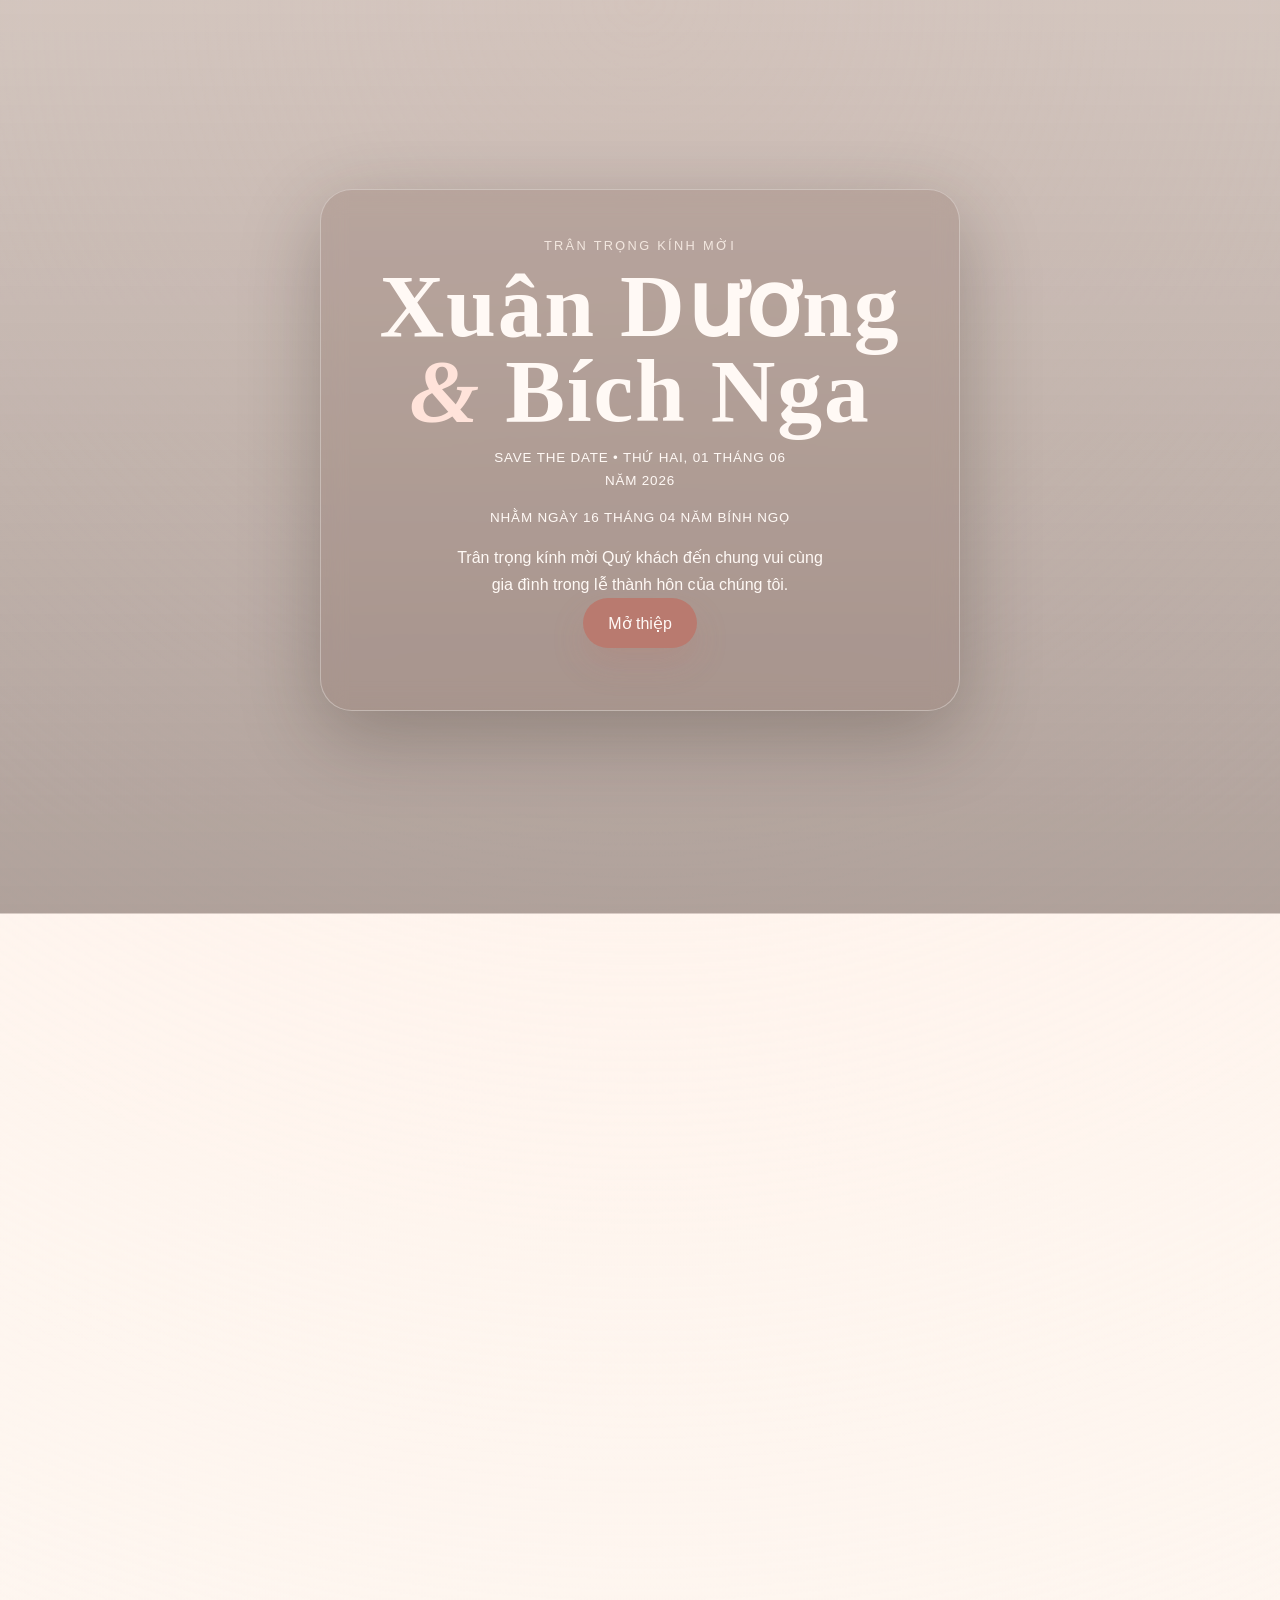
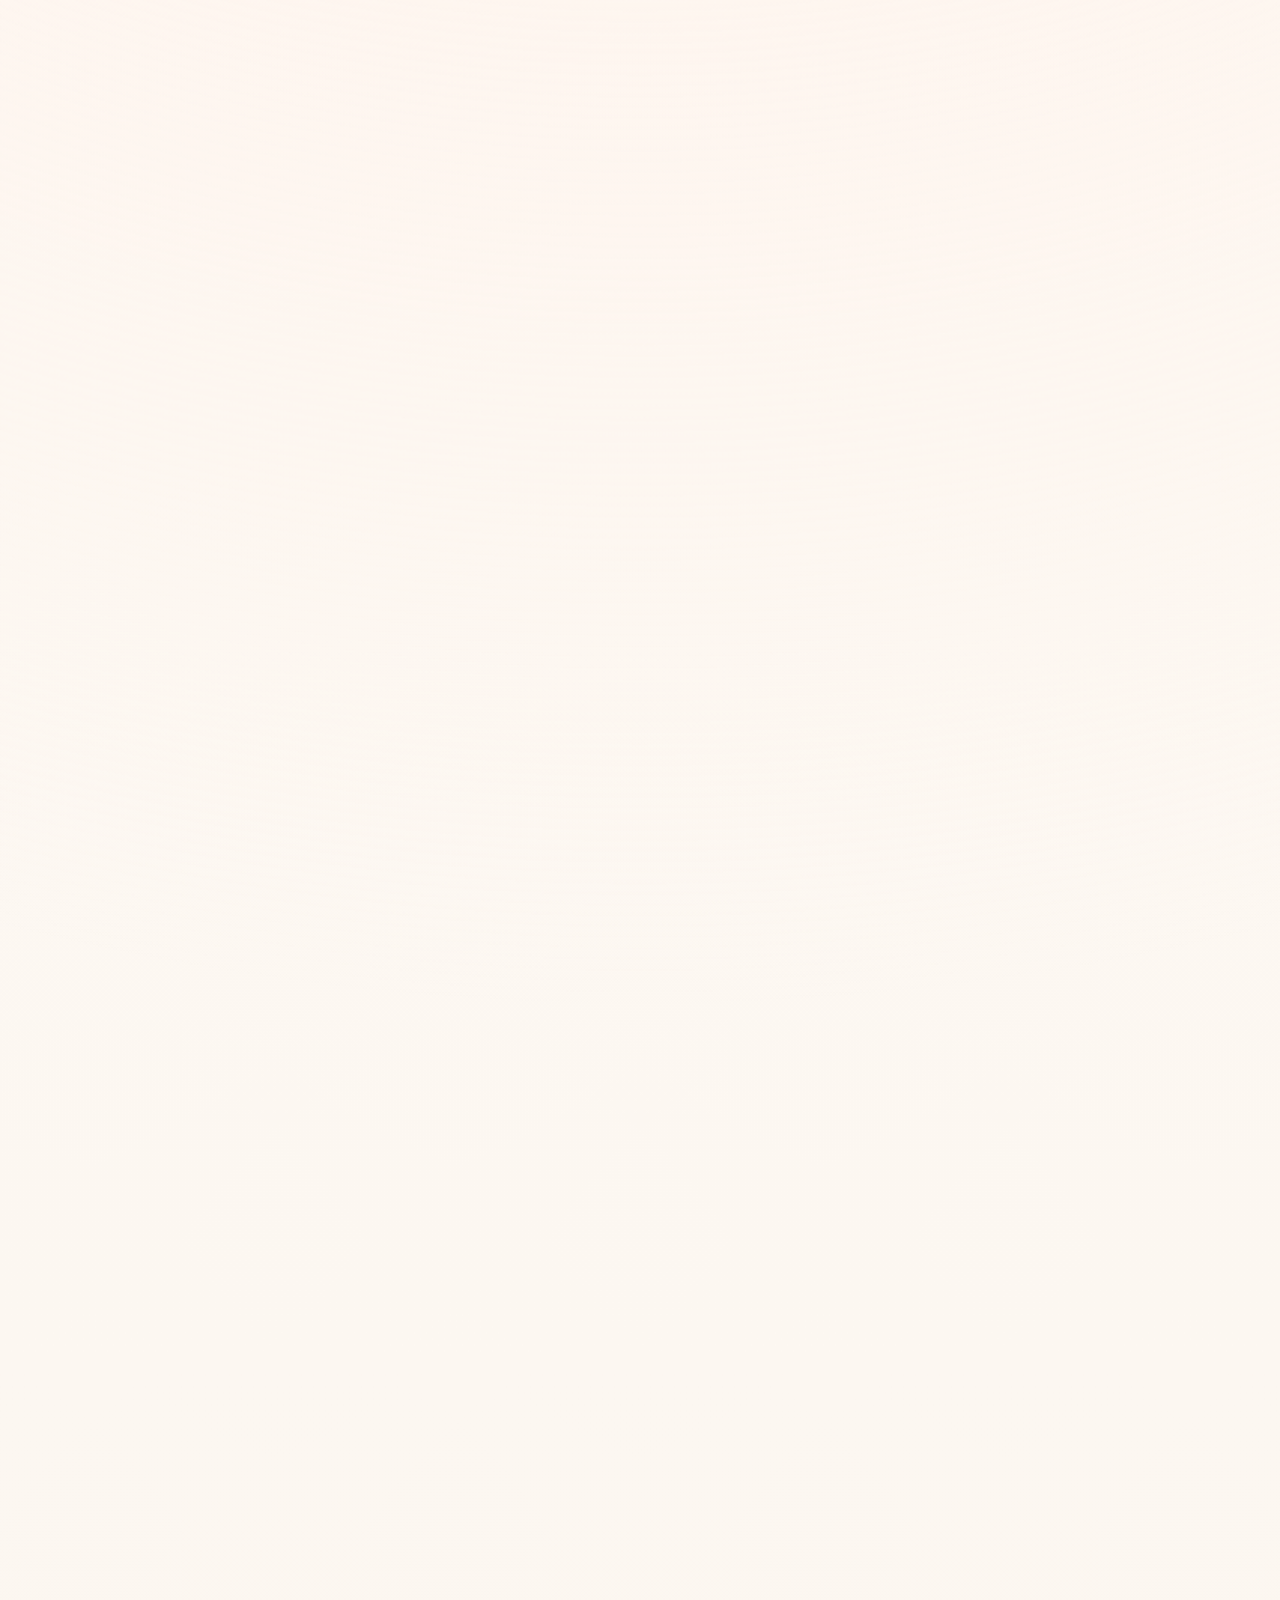
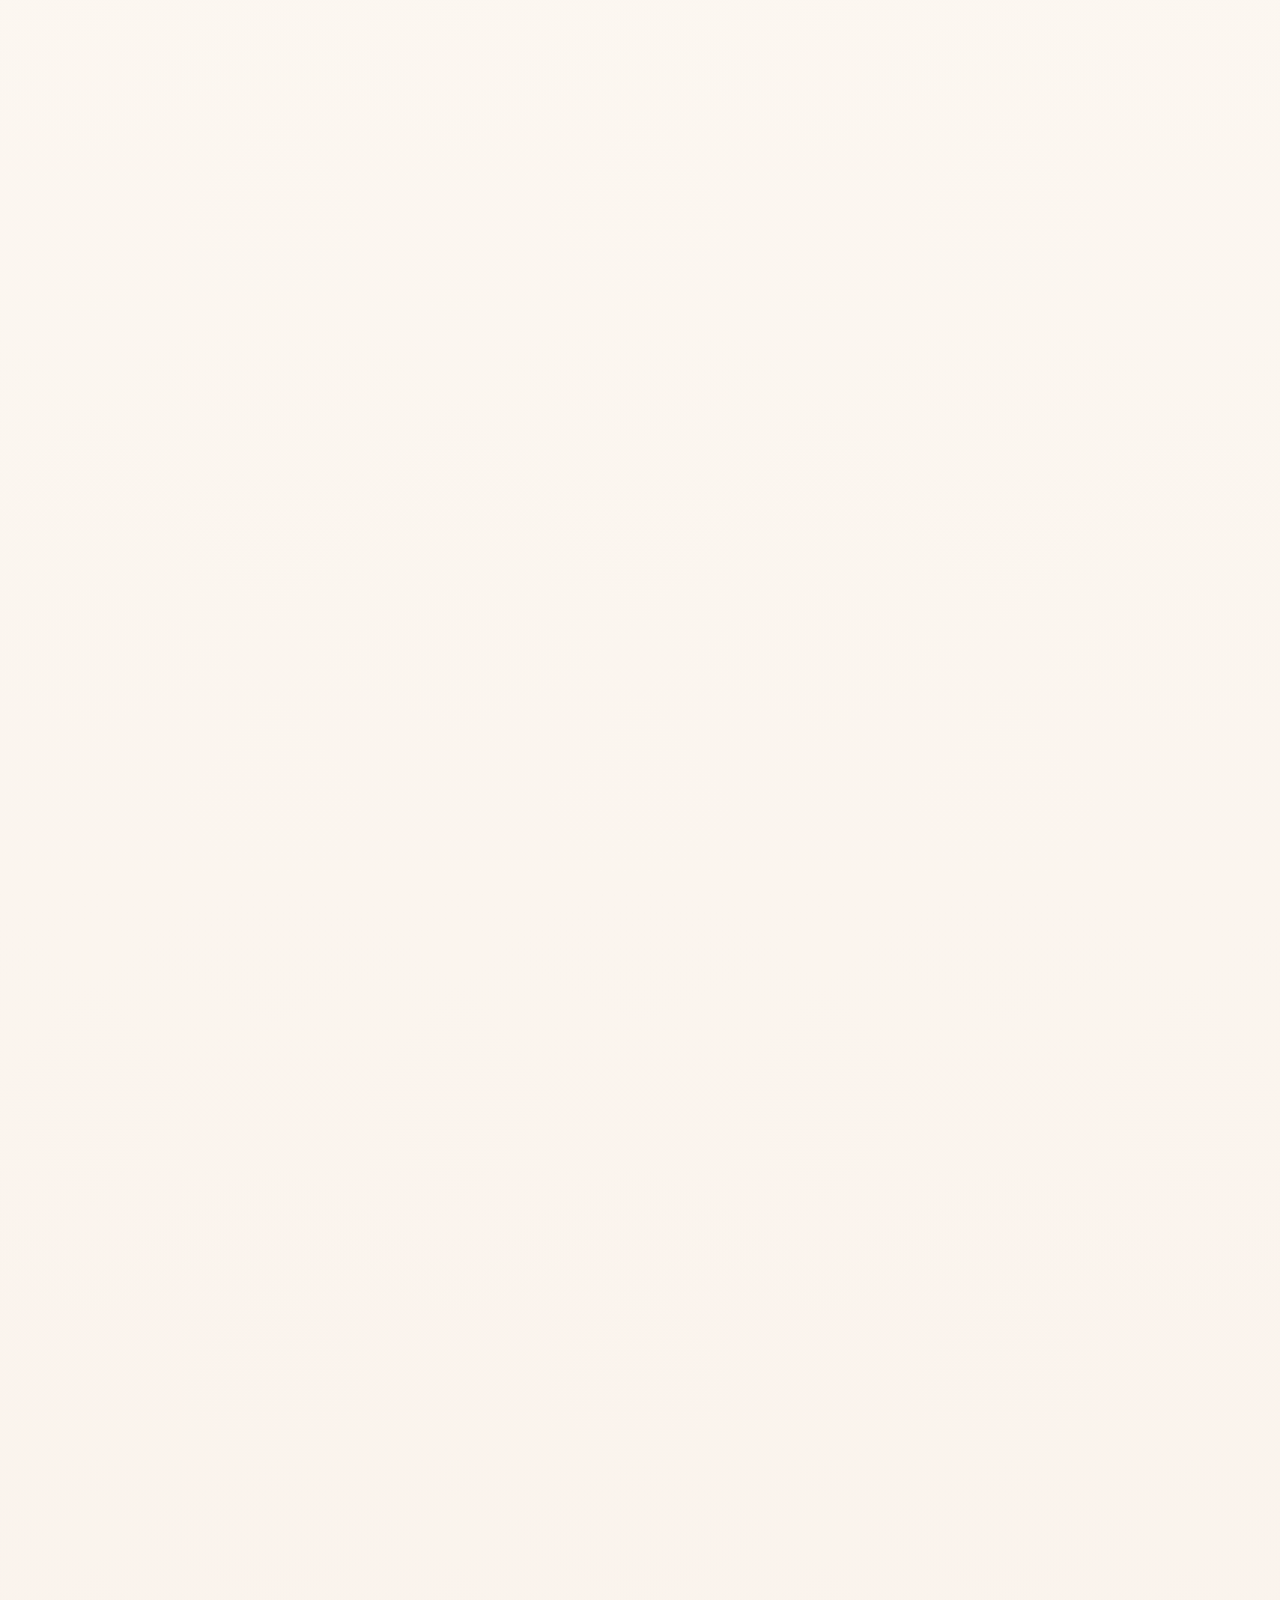
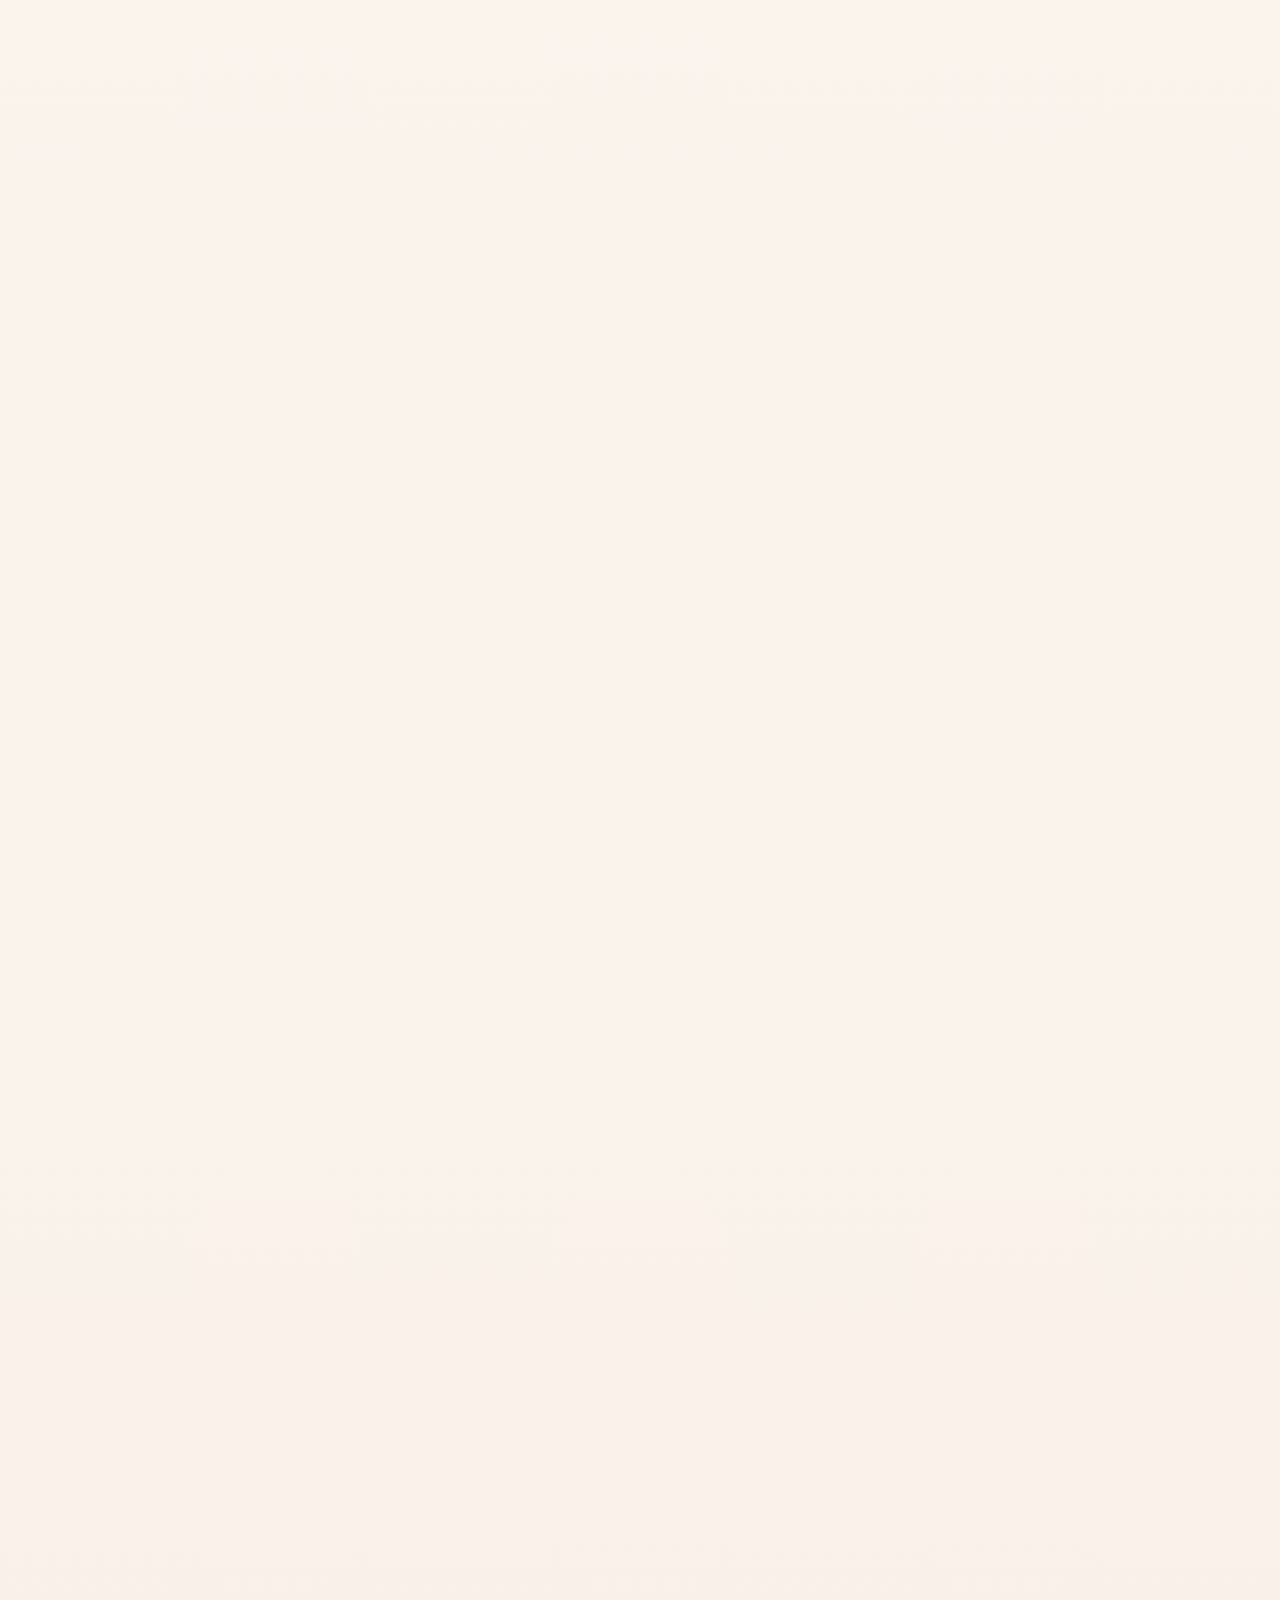
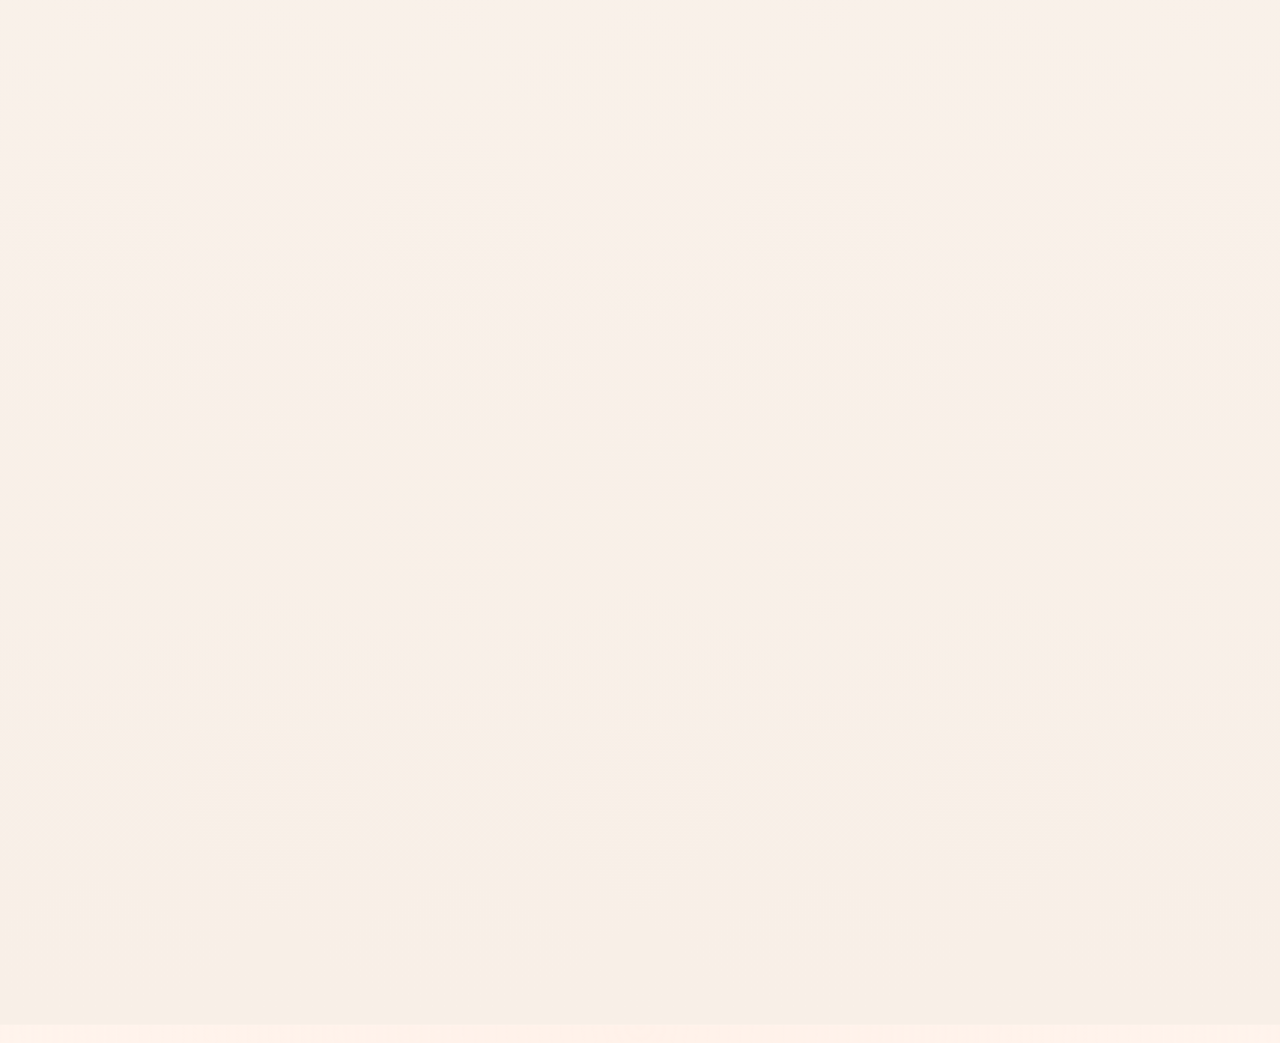
==== index.html @ d8e161ca "innit" ====
<!doctype html>
<html lang="vi">
    <head>
        <meta charset="UTF-8" />
        <meta name="viewport" content="width=device-width, initial-scale=1.0" />
        <title>Thiệp Cưới Online</title>
        <meta
            name="description"
            content="Thiệp cưới online phong cách Việt Nam với đầy đủ thông tin lễ cưới, bản đồ, album, RSVP và lời chúc."
        />
        <link rel="icon" type="image/svg+xml" href="favicon.svg" />
        <link rel="stylesheet" href="styles.css" />
    </head>
    <body>
        <div class="petals" id="petals" aria-hidden="true"></div>

        <div class="cover-screen" id="coverScreen">
            <div class="cover-backdrop"></div>
            <div class="cover-card">
                <p class="eyebrow" id="coverEyebrow">Trân trọng kính mời</p>
                <h1 id="coverNames">Tên cô dâu &amp; chú rể</h1>
                <p class="cover-date" id="coverDate">Save the Date</p>
                <p class="cover-lunar" id="coverLunar">Âm lịch</p>
                <p class="cover-copy" id="coverCopy">
                    Nội dung lời mời mở đầu.
                </p>
                <button class="primary-btn" id="openInviteBtn" type="button">
                    Mở thiệp
                </button>
                <p class="cover-note" id="coverNote">Ghi chú mẫu</p>
            </div>
        </div>

        <button
            class="music-toggle"
            id="musicToggle"
            type="button"
            aria-pressed="false"
            hidden
        >
            Bật nhạc
        </button>

        <audio id="weddingMusic" preload="metadata" loop></audio>

        <main class="page-shell" id="pageShell">
            <section class="hero">
                <div class="hero-media">
                    <img id="heroImage" src="" alt="Ảnh cưới" />
                </div>
                <div class="hero-content">
                    <p class="eyebrow" id="heroEyebrow">Wedding</p>
                    <h2 class="hero-title" id="heroTitle">
                        Tên cô dâu &amp; chú rể
                    </h2>
                    <p class="hero-subtitle" id="heroSubtitle"></p>
                    <div class="hero-meta" id="heroMeta"></div>
                    <div class="hero-actions">
                        <a class="primary-btn" href="#countdown"
                            >Xem thời gian</a
                        >
                        <!-- <a class="secondary-btn" href="#rsvp">Xác nhận tham dự</a> -->
                    </div>
                </div>
            </section>

            <nav
                class="quick-nav"
                aria-label="Điều hướng nhanh"
                data-section="quickNav"
            >
                <a href="#countdown" data-nav-section="countdown">Đếm ngược</a>
                <a href="#couple" data-nav-section="couple">Cô dâu chú rể</a>
                <a href="#story" data-nav-section="story">Câu chuyện</a>
                <a href="#events" data-nav-section="events">Lịch cưới</a>
                <a href="#maps" data-nav-section="maps">Bản đồ</a>
                <a href="#gallery" data-nav-section="gallery">Album</a>
                <a href="#video" data-nav-section="video">Video</a>
                <a href="#gift" data-nav-section="gift">Mừng cưới</a>
                <a href="#rsvp" data-nav-section="rsvp">RSVP</a>
                <a href="#guestbook" data-nav-section="guestbook">Lời chúc</a>
            </nav>

            <section
                class="section invitation-letter reveal"
                id="invitationLetter"
                data-reveal
                data-section="invitationLetter"
            >
                <div class="section-heading">
                    <p class="eyebrow" id="letterEyebrow">Lời mời chính thức</p>
                    <h3 id="letterHeading">Trân trọng kính mời</h3>
                </div>
                <div class="letter-card">
                    <p id="letterGuestLine"></p>
                    <p id="letterCoupleLine"></p>
                    <p id="letterBodyLine"></p>
                    <p class="letter-sign" id="letterSignLine"></p>
                </div>
            </section>

            <section
                class="section countdown-section reveal"
                id="countdown"
                data-reveal
                data-section="countdown"
            >
                <div class="section-heading">
                    <p class="eyebrow">Thời gian đến ngày trọng đại</p>
                    <h3>Đếm ngược đến lễ cưới</h3>
                </div>
                <div class="countdown-grid">
                    <div class="countdown-item">
                        <span id="days">00</span>
                        <small>Ngày</small>
                    </div>
                    <div class="countdown-item">
                        <span id="hours">00</span>
                        <small>Giờ</small>
                    </div>
                    <div class="countdown-item">
                        <span id="minutes">00</span>
                        <small>Phút</small>
                    </div>
                    <div class="countdown-item">
                        <span id="seconds">00</span>
                        <small>Giây</small>
                    </div>
                </div>
            </section>

            <section
                class="section couple-section reveal"
                id="couple"
                data-reveal
                data-section="couple"
            >
                <div class="section-heading">
                    <p class="eyebrow">Nhà trai - Nhà gái</p>
                    <h3>Giới thiệu cô dâu &amp; chú rể</h3>
                </div>
                <div class="couple-grid" id="coupleGrid"></div>
            </section>

            <section
                class="section story-section reveal"
                id="story"
                data-reveal
                data-section="story"
            >
                <div class="section-heading">
                    <p class="eyebrow">Love Story</p>
                    <h3>Câu chuyện tình yêu</h3>
                </div>
                <div class="timeline" id="storyTimeline"></div>
            </section>

            <section
                class="section events-section reveal"
                id="events"
                data-reveal
                data-section="events"
            >
                <div class="section-heading">
                    <p class="eyebrow">Thông tin lễ cưới</p>
                    <h3>Lịch trình ngày vui</h3>
                </div>
                <div class="event-grid" id="eventGrid"></div>
            </section>

            <section
                class="section map-section reveal"
                id="maps"
                data-reveal
                data-section="maps"
            >
                <div class="section-heading">
                    <p class="eyebrow">Bản đồ &amp; chỉ đường</p>
                    <h3>Tìm đường đến lễ cưới</h3>
                </div>
                <div class="map-grid" id="mapGrid"></div>
            </section>

            <section
                class="section gallery-section reveal"
                id="gallery"
                data-reveal
                data-section="gallery"
            >
                <div class="section-heading">
                    <p class="eyebrow">Album ảnh cưới</p>
                    <h3>Những khung hình kỷ niệm</h3>
                </div>
                <div class="gallery-grid" id="galleryGrid"></div>
            </section>

            <section
                class="section video-section reveal"
                id="video"
                data-reveal
                data-section="video"
            >
                <div class="section-heading">
                    <p class="eyebrow">Wedding Highlight</p>
                    <h3>Video cưới</h3>
                </div>
                <div class="video-card" id="videoCard"></div>
            </section>

            <section
                class="section gift-section reveal"
                id="gift"
                data-reveal
                data-section="gift"
            >
                <div class="section-heading">
                    <p class="eyebrow">Mừng cưới</p>
                    <h3>Tấm lòng của bạn là món quà quý giá</h3>
                </div>
                <p class="section-intro" id="giftIntro"></p>
                <div class="gift-grid" id="giftGrid"></div>
            </section>

            <section
                class="section rsvp-section reveal"
                id="rsvp"
                data-reveal
                data-section="rsvp"
            >
                <div class="section-heading">
                    <p class="eyebrow">Xác nhận tham dự</p>
                    <h3>RSVP</h3>
                </div>
                <form class="rsvp-form" id="rsvpForm">
                    <label>
                        Họ và tên
                        <input
                            type="text"
                            name="guestName"
                            placeholder="Ví dụ: Nguyễn Văn A"
                            required
                        />
                    </label>
                    <label>
                        Số lượng khách tham dự
                        <select name="guestCount" required>
                            <option value="1">1 người</option>
                            <option value="2">2 người</option>
                            <option value="3">3 người</option>
                            <option value="4+">4 người trở lên</option>
                        </select>
                    </label>
                    <label>
                        Xác nhận
                        <select name="attendance" required>
                            <option value="yes">Rất vui được tham dự</option>
                            <option value="no">
                                Xin lỗi, tôi không thể tham dự
                            </option>
                        </select>
                    </label>
                    <label>
                        Lời nhắn
                        <textarea
                            name="message"
                            rows="4"
                            placeholder="Gửi lời chúc đến cô dâu chú rể..."
                        ></textarea>
                    </label>
                    <button class="primary-btn" type="submit">
                        Gửi xác nhận
                    </button>
                    <p
                        class="form-feedback"
                        id="rsvpFeedback"
                        aria-live="polite"
                    ></p>
                </form>
            </section>

            <section
                class="section guestbook-section reveal"
                id="guestbook"
                data-reveal
                data-section="guestbook"
            >
                <div class="section-heading">
                    <p class="eyebrow">Sổ ký tên</p>
                    <h3>Lời chúc từ bạn bè &amp; người thân</h3>
                </div>
                <div class="guestbook-list" id="guestbookList"></div>
                <form class="guestbook-form" id="guestbookForm">
                    <label>
                        Tên của bạn
                        <input
                            type="text"
                            name="wishName"
                            placeholder="Ví dụ: Lê Thu Hà"
                            required
                        />
                    </label>
                    <label>
                        Lời chúc
                        <textarea
                            name="wishMessage"
                            rows="4"
                            placeholder="Viết một lời chúc ngắn thật tình cảm..."
                            required
                        ></textarea>
                    </label>
                    <button class="secondary-btn" type="submit">
                        Gửi lời chúc
                    </button>
                </form>
            </section>

            <footer
                class="footer reveal"
                data-reveal
                id="footerSection"
                data-section="footer"
            >
                <p class="eyebrow" id="footerEyebrow">Thank you</p>
                <h3 id="footerHeading">Cảm ơn bạn đã ghé thăm</h3>
                <p id="footerText"></p>
            </footer>
        </main>

        <script src="wedding-data.js"></script>
        <script src="script.js"></script>
    </body>
</html>
---- styles.css ----
:root {
    --bg: #fcf7f1;
    --surface: rgba(255, 255, 255, 0.78);
    --surface-strong: #fffdf9;
    --text: #4f413a;
    --muted: #8b7668;
    --accent: #d7a89e;
    --accent-strong: #b97a6f;
    --accent-soft: #f3e1dc;
    --line: rgba(126, 101, 86, 0.16);
    --shadow: 0 24px 80px rgba(106, 79, 63, 0.14);
    --hero-overlay: linear-gradient(135deg, rgba(255, 250, 245, 0.2), rgba(123, 89, 74, 0.38));
    --cover-image: url("./assets/images/highlights/slide-01.jpg");
    --cover-position: center center;
    --footer-image: url("./assets/images/highlights/slide-05.jpg");
    --serif: "Cormorant Garamond", "Iowan Old Style", "Baskerville", "Times New Roman", serif;
    --sans: "Avenir Next", "Segoe UI", sans-serif;
}

* {
    box-sizing: border-box;
}

[hidden] {
    display: none !important;
}

html {
    scroll-behavior: smooth;
}

body {
    margin: 0;
    min-height: 100vh;
    background:
        radial-gradient(circle at top, rgba(255, 241, 233, 0.95), transparent 35%),
        linear-gradient(180deg, #fffaf5 0%, var(--bg) 40%, #f8efe7 100%);
    color: var(--text);
    font-family: var(--sans);
}

body:not(.is-open) {
    overflow: hidden;
}

img {
    display: block;
    width: 100%;
}

a {
    color: inherit;
    text-decoration: none;
}

button,
input,
select,
textarea {
    font: inherit;
}

.petals {
    position: fixed;
    inset: 0;
    pointer-events: none;
    overflow: hidden;
    z-index: 5;
}

.petal {
    position: absolute;
    top: -10%;
    width: 16px;
    height: 12px;
    border-radius: 16px 16px 2px 16px;
    background: linear-gradient(135deg, rgba(255, 229, 229, 0.95), rgba(232, 176, 188, 0.85));
    opacity: 0.75;
    animation: petalFall linear infinite;
}

@keyframes petalFall {
    0% {
        transform: translate3d(0, -10vh, 0) rotate(0deg);
    }
    100% {
        transform: translate3d(12vw, 110vh, 0) rotate(360deg);
    }
}

.cover-screen {
    position: fixed;
    inset: 0;
    display: grid;
    place-items: center;
    padding: 24px;
    z-index: 20;
    transition: opacity 0.7s ease, visibility 0.7s ease, transform 0.7s ease;
}

.cover-backdrop {
    position: absolute;
    inset: 0;
    background:
        linear-gradient(180deg, rgba(75, 55, 49, 0.24), rgba(75, 55, 49, 0.44)),
        var(--cover-image) var(--cover-position)/cover no-repeat;
    transform: scale(1.03);
}

.cover-card {
    position: relative;
    z-index: 1;
    width: min(100%, 640px);
    padding: 48px 34px;
    border: 1px solid rgba(255, 255, 255, 0.32);
    border-radius: 32px;
    text-align: center;
    color: #fff9f5;
    background: rgba(104, 71, 60, 0.2);
    backdrop-filter: blur(12px);
    box-shadow: 0 24px 80px rgba(41, 28, 23, 0.28);
}

.cover-card h1,
.hero-title,
.section-heading h3,
.person-copy h4,
.timeline-copy h4,
.event-card h4,
.map-card h4,
.gift-card h4,
.wish-card h4,
.footer h3 {
    margin: 0;
    font-family: var(--serif);
    font-weight: 600;
    letter-spacing: 0.02em;
}

.cover-card h1 {
    font-size: clamp(3rem, 8vw, 5.6rem);
    line-height: 0.95;
}

.cover-card h1 span,
.hero-title span {
    font-style: italic;
    color: #ffe3da;
}

.eyebrow {
    margin: 0 0 10px;
    color: var(--muted);
    font-size: 0.8rem;
    letter-spacing: 0.18em;
    text-transform: uppercase;
}

.cover-card .eyebrow,
.footer .eyebrow {
    color: rgba(255, 245, 238, 0.82);
}

.cover-date,
.cover-lunar,
.cover-copy,
.cover-note {
    margin: 14px auto 0;
    max-width: 42ch;
    line-height: 1.7;
}

.cover-date,
.cover-lunar {
    letter-spacing: 0.06em;
    text-transform: uppercase;
    font-size: 0.84rem;
}

.cover-note {
    font-size: 0.9rem;
    color: rgba(255, 245, 238, 0.8);
}

body.is-open .cover-screen {
    opacity: 0;
    visibility: hidden;
    transform: scale(1.03);
}

.primary-btn,
.secondary-btn {
    display: inline-flex;
    align-items: center;
    justify-content: center;
    min-height: 50px;
    padding: 0 24px;
    border-radius: 999px;
    border: 1px solid transparent;
    transition: transform 0.25s ease, box-shadow 0.25s ease, background-color 0.25s ease;
    cursor: pointer;
}

.primary-btn {
    background: var(--accent-strong);
    color: #fff8f5;
    box-shadow: 0 16px 32px rgba(185, 122, 111, 0.24);
}

.secondary-btn {
    background: rgba(255, 255, 255, 0.7);
    color: var(--text);
    border-color: var(--line);
}

.primary-btn:hover,
.secondary-btn:hover,
.music-toggle:hover {
    transform: translateY(-2px);
}

.music-toggle {
    position: fixed;
    right: 16px;
    bottom: 16px;
    z-index: 15;
    min-height: 44px;
    padding: 0 18px;
    border: 1px solid var(--line);
    border-radius: 999px;
    background: rgba(255, 255, 255, 0.9);
    box-shadow: var(--shadow);
    color: var(--text);
    cursor: pointer;
}

.page-shell {
    width: min(1120px, calc(100% - 32px));
    margin: 0 auto;
    padding: 24px 0 80px;
    opacity: 0;
    transform: translateY(18px);
    transition: opacity 0.7s ease, transform 0.7s ease;
}

body.is-open .page-shell {
    opacity: 1;
    transform: translateY(0);
}

.hero {
    display: grid;
    grid-template-columns: 1.1fr 0.9fr;
    gap: 24px;
    align-items: stretch;
    min-height: 76vh;
    padding-top: 12px;
}

.hero-media,
.hero-content,
.letter-card,
.countdown-grid,
.person-card,
.timeline-item,
.event-card,
.map-card,
.video-card,
.gift-card,
.rsvp-form,
.wish-card,
.guestbook-form,
.quick-nav {
    background: var(--surface);
    backdrop-filter: blur(10px);
    border: 1px solid rgba(255, 255, 255, 0.55);
    box-shadow: var(--shadow);
}

.hero-media {
    position: relative;
    min-height: 520px;
    overflow: hidden;
    border-radius: 36px;
}

.hero-media::after {
    content: "";
    position: absolute;
    inset: 0;
    background: var(--hero-overlay);
}

.hero-media img {
    height: 100%;
    object-fit: cover;
}

.hero-content {
    display: flex;
    flex-direction: column;
    justify-content: center;
    padding: 42px;
    border-radius: 36px;
}

.hero-title {
    font-size: clamp(2.8rem, 6vw, 5rem);
    line-height: 0.95;
}

.hero-subtitle {
    margin: 18px 0 0;
    color: var(--muted);
    font-size: 1.05rem;
    line-height: 1.8;
}

.hero-meta {
    display: grid;
    grid-template-columns: repeat(3, 1fr);
    gap: 12px;
    margin-top: 28px;
}

.hero-meta div {
    padding: 16px;
    border-radius: 22px;
    background: rgba(255, 255, 255, 0.52);
    border: 1px solid rgba(255, 255, 255, 0.5);
}

.hero-meta span,
.hero-meta strong {
    display: block;
}

.hero-meta span {
    margin-bottom: 8px;
    font-size: 0.82rem;
    letter-spacing: 0.12em;
    text-transform: uppercase;
    color: var(--muted);
}

.hero-meta strong {
    font-size: 1rem;
}

.hero-actions {
    display: flex;
    flex-wrap: wrap;
    gap: 12px;
    margin-top: 28px;
}

.quick-nav {
    position: sticky;
    top: 12px;
    z-index: 10;
    display: flex;
    align-items: center;
    flex-wrap: wrap;
    gap: 10px;
    margin: 28px auto 0;
    padding: 14px;
    border-radius: 24px;
}

.quick-nav::-webkit-scrollbar {
    display: none;
}

.quick-nav a {
    display: inline-flex;
    align-items: center;
    justify-content: center;
    flex: 0 0 auto;
    min-height: 42px;
    padding: 10px 16px;
    border-radius: 999px;
    background: rgba(255, 255, 255, 0.7);
    color: var(--muted);
    line-height: 1;
    white-space: nowrap;
}

.section,
.footer {
    margin-top: 28px;
    padding: 36px;
    border-radius: 36px;
    background: rgba(255, 250, 246, 0.58);
    border: 1px solid rgba(255, 255, 255, 0.48);
    box-shadow: var(--shadow);
}

.section-heading {
    text-align: center;
    margin-bottom: 24px;
}

.section-heading h3 {
    font-size: clamp(2rem, 4vw, 3.2rem);
}

.section-intro {
    max-width: 60ch;
    margin: -8px auto 24px;
    text-align: center;
    color: var(--muted);
    line-height: 1.8;
}

.letter-card {
    padding: 32px;
    border-radius: 28px;
    text-align: center;
    line-height: 1.9;
    color: var(--muted);
}

.letter-card p {
    margin: 0;
}

.letter-card p + p {
    margin-top: 12px;
}

.letter-sign {
    color: var(--text);
}

.countdown-grid {
    display: grid;
    grid-template-columns: repeat(4, 1fr);
    gap: 16px;
    padding: 18px;
    border-radius: 28px;
}

.countdown-item {
    padding: 28px 16px;
    text-align: center;
    border-radius: 24px;
    background: linear-gradient(180deg, rgba(255, 255, 255, 0.92), rgba(247, 233, 228, 0.85));
    border: 1px solid rgba(255, 255, 255, 0.6);
}

.countdown-item span {
    display: block;
    font-family: var(--serif);
    font-size: clamp(2.4rem, 6vw, 4.2rem);
}

.countdown-item small {
    display: block;
    margin-top: 6px;
    color: var(--muted);
    letter-spacing: 0.12em;
    text-transform: uppercase;
}

.couple-grid,
.event-grid,
.map-grid,
.gift-grid {
    display: grid;
    grid-template-columns: repeat(2, minmax(0, 1fr));
    gap: 18px;
}

.person-card,
.event-card,
.map-card,
.gift-card {
    border-radius: 28px;
    overflow: hidden;
}

.person-card.is-featured {
    border: 1px solid rgba(185, 122, 111, 0.4);
    box-shadow: 0 28px 90px rgba(185, 122, 111, 0.18);
}

.person-card img {
    height: 360px;
    object-fit: cover;
}

.person-copy,
.event-card,
.map-card,
.gift-card {
    padding: 24px;
}

.person-role,
.event-tag {
    margin: 0 0 10px;
    color: var(--accent-strong);
    letter-spacing: 0.08em;
    text-transform: uppercase;
    font-size: 0.82rem;
}

.person-copy h4 {
    font-size: 2rem;
}

.person-copy p,
.person-copy blockquote,
.timeline-copy p,
.event-card p,
.map-card p,
.gift-card p,
.wish-card p {
    margin: 10px 0 0;
    color: var(--muted);
    line-height: 1.75;
}

.person-copy blockquote {
    margin-top: 18px;
    padding-top: 18px;
    border-top: 1px solid var(--line);
    font-style: italic;
}

.timeline {
    display: grid;
    gap: 18px;
}

.timeline-item {
    display: grid;
    grid-template-columns: 0.72fr 1fr;
    gap: 18px;
    padding: 18px;
    border-radius: 28px;
}

.timeline-image {
    overflow: hidden;
    border-radius: 22px;
}

.timeline-image img {
    height: 100%;
    min-height: 240px;
    object-fit: cover;
}

.timeline-copy {
    align-self: center;
}

.timeline-date {
    display: inline-block;
    margin-bottom: 12px;
    padding: 8px 12px;
    border-radius: 999px;
    background: var(--accent-soft);
    color: var(--accent-strong);
    letter-spacing: 0.1em;
    text-transform: uppercase;
    font-size: 0.78rem;
}

.timeline-copy h4 {
    font-size: 2rem;
}

.event-grid {
    grid-template-columns: repeat(3, minmax(0, 1fr));
}

.event-card {
    min-height: 240px;
}

.event-card.highlight {
    background: linear-gradient(180deg, rgba(255, 255, 255, 0.96), rgba(244, 225, 220, 0.88));
}

.map-grid {
    grid-template-columns: repeat(3, minmax(0, 1fr));
}

.map-placeholder,
.map-embed,
.video-placeholder,
.video-frame,
.qr-placeholder {
    display: grid;
    place-items: center;
    text-align: center;
    color: var(--accent-strong);
    background:
        linear-gradient(135deg, rgba(255, 255, 255, 0.98), rgba(246, 229, 223, 0.92)),
        linear-gradient(45deg, transparent 48%, rgba(215, 168, 158, 0.2) 48%, rgba(215, 168, 158, 0.2) 52%, transparent 52%);
    border: 1px dashed rgba(185, 122, 111, 0.45);
    border-radius: 22px;
}

.map-placeholder,
.map-embed {
    min-height: 180px;
    margin-bottom: 18px;
}

.map-embed,
.video-frame {
    width: 100%;
    border: 0;
}

.gallery-showcase {
    display: grid;
    gap: 24px;
}

.gallery-slider {
    position: relative;
    overflow: hidden;
    min-height: 540px;
    border-radius: 30px;
    box-shadow: var(--shadow);
    background: rgba(255, 255, 255, 0.72);
}

.gallery-slides {
    position: relative;
    min-height: 540px;
}

.gallery-slide {
    position: absolute;
    inset: 0;
    opacity: 0;
    transition: opacity 0.8s ease;
}

.gallery-slide.is-active {
    opacity: 1;
}

.gallery-slide img {
    width: 100%;
    height: 100%;
    object-fit: cover;
}

.gallery-dots {
    position: absolute;
    left: 50%;
    bottom: 18px;
    display: flex;
    gap: 10px;
    transform: translateX(-50%);
    z-index: 1;
}

.gallery-dot {
    width: 12px;
    height: 12px;
    padding: 0;
    border: 0;
    border-radius: 999px;
    background: rgba(255, 255, 255, 0.45);
    box-shadow: 0 0 0 1px rgba(255, 255, 255, 0.45);
    cursor: pointer;
}

.gallery-dot.is-active {
    background: #fff;
}

.gallery-albums {
    display: grid;
    gap: 20px;
}

.album-block {
    padding: 22px;
    border-radius: 28px;
    background: rgba(255, 255, 255, 0.66);
    border: 1px solid rgba(255, 255, 255, 0.52);
    box-shadow: var(--shadow);
}

.album-head {
    display: flex;
    align-items: center;
    justify-content: space-between;
    gap: 16px;
}

.album-head h4 {
    margin: 0;
    font-family: var(--serif);
    font-size: 2rem;
}

.album-count {
    flex: 0 0 auto;
    padding: 8px 14px;
    border-radius: 999px;
    background: var(--accent-soft);
    color: var(--accent-strong);
    font-size: 0.86rem;
    letter-spacing: 0.08em;
    text-transform: uppercase;
}

.album-description {
    margin: 12px 0 18px;
    color: var(--muted);
    line-height: 1.7;
}

.album-grid {
    column-count: 4;
    column-gap: 14px;
}

.album-item {
    break-inside: avoid;
    margin: 0 0 14px;
    overflow: hidden;
    border-radius: 22px;
    box-shadow: var(--shadow);
}

.album-item img {
    width: 100%;
    height: auto;
    transition: transform 0.45s ease;
}

.album-item:hover img {
    transform: scale(1.03);
}

.video-card {
    padding: 18px;
    border-radius: 28px;
}

.video-placeholder.large {
    min-height: 360px;
    gap: 8px;
    padding: 24px;
}

.video-frame {
    aspect-ratio: 16 / 9;
    border-radius: 22px;
}

.video-placeholder span {
    font-family: var(--serif);
    font-size: clamp(1.6rem, 4vw, 2.6rem);
}

.video-placeholder small {
    color: var(--muted);
    font-size: 0.95rem;
}

.gift-grid {
    grid-template-columns: repeat(2, minmax(0, 1fr));
}

.gift-grid.is-single {
    grid-template-columns: minmax(0, 760px);
    justify-content: center;
}

.gift-card {
    padding: 0;
}

.gift-card-layout {
    display: grid;
    grid-template-columns: minmax(0, 1fr) 260px;
    align-items: center;
    gap: 24px;
    padding: 24px;
}

.gift-copy h4 {
    margin: 0;
    font-size: 2rem;
}

.gift-detail-list {
    display: grid;
    gap: 12px;
    margin-top: 18px;
}

.gift-detail {
    display: grid;
    gap: 4px;
    padding: 14px 16px;
    border-radius: 18px;
    background: rgba(250, 243, 239, 0.86);
    border: 1px solid rgba(215, 168, 158, 0.22);
}

.gift-label {
    color: var(--muted);
    font-size: 0.82rem;
    letter-spacing: 0.08em;
    text-transform: uppercase;
}

.gift-value {
    color: var(--text);
    font-size: 1.05rem;
    line-height: 1.4;
    word-break: break-word;
}

.gift-note {
    margin: 16px 0 0;
    color: var(--muted);
}

.gift-qr-panel {
    display: grid;
    place-items: center;
    padding: 16px;
    border-radius: 24px;
    background: linear-gradient(180deg, rgba(255, 255, 255, 0.98), rgba(250, 243, 239, 0.94));
    border: 1px solid rgba(215, 168, 158, 0.24);
}

.qr-placeholder {
    min-height: 220px;
    font-family: var(--serif);
    font-size: 2rem;
}

.qr-image {
    width: 100%;
    max-width: 228px;
    aspect-ratio: 1;
    object-fit: contain;
    margin: 0 auto;
    border-radius: 18px;
    box-shadow: 0 20px 55px rgba(44, 28, 23, 0.12);
}

.rsvp-form,
.guestbook-form {
    display: grid;
    gap: 16px;
    padding: 24px;
    border-radius: 28px;
}

.rsvp-form label,
.guestbook-form label {
    display: grid;
    gap: 8px;
    color: var(--muted);
}

.rsvp-form input,
.rsvp-form select,
.rsvp-form textarea,
.guestbook-form input,
.guestbook-form textarea {
    width: 100%;
    min-height: 54px;
    padding: 14px 16px;
    border: 1px solid var(--line);
    border-radius: 18px;
    background: rgba(255, 255, 255, 0.82);
    color: var(--text);
}

.rsvp-form textarea,
.guestbook-form textarea {
    min-height: 120px;
    resize: vertical;
}

.form-feedback {
    min-height: 24px;
    margin: 0;
    color: var(--accent-strong);
}

.guestbook-list {
    display: grid;
    gap: 14px;
    margin-bottom: 18px;
}

.wish-card {
    padding: 22px;
    border-radius: 24px;
}

.wish-card h4 {
    font-size: 1.6rem;
}

.footer {
    text-align: center;
    color: #fff7f3;
    background:
        linear-gradient(135deg, rgba(137, 96, 83, 0.84), rgba(185, 122, 111, 0.9)),
        var(--footer-image) center/cover no-repeat;
    background-blend-mode: multiply;
}

.footer p {
    margin: 12px 0 0;
    line-height: 1.8;
}

.reveal {
    opacity: 0;
    transform: translateY(24px);
    transition: opacity 0.7s ease, transform 0.7s ease;
}

.reveal.is-visible {
    opacity: 1;
    transform: translateY(0);
}

@media (max-width: 980px) {
    .hero,
    .timeline-item,
    .event-grid,
    .map-grid,
    .gift-grid {
        grid-template-columns: 1fr;
    }

    .couple-grid {
        grid-template-columns: 1fr;
    }

    .hero {
        min-height: auto;
    }

    .hero-media {
        min-height: 420px;
    }

    .gallery-slider,
    .gallery-slides {
        min-height: 420px;
    }

    .album-grid {
        column-count: 3;
    }

    .gift-card-layout {
        grid-template-columns: 1fr;
    }

    .gift-qr-panel {
        max-width: 280px;
        margin: 0 auto;
    }
}

@media (max-width: 720px) {
    .page-shell {
        width: min(100%, calc(100% - 20px));
        padding-bottom: 92px;
    }

    .cover-card,
    .hero-content,
    .section,
    .footer {
        padding: 24px 18px;
        border-radius: 28px;
    }

    .hero-meta,
    .countdown-grid {
        grid-template-columns: repeat(2, 1fr);
    }

    .quick-nav {
        top: 8px;
        gap: 10px;
        align-items: center;
        justify-content: flex-start;
        flex-wrap: nowrap;
        overflow-x: auto;
        overflow-y: hidden;
        -webkit-overflow-scrolling: touch;
        scrollbar-width: none;
        padding: 10px 12px;
        min-height: 64px;
        border-radius: 22px;
        scroll-snap-type: x proximity;
    }

    .quick-nav a {
        min-height: 40px;
        padding: 0 14px;
        font-size: 0.92rem;
        line-height: 1;
        scroll-snap-align: start;
    }

    .person-card img {
        height: 280px;
    }

    .gallery-slider,
    .gallery-slides {
        min-height: 320px;
        border-radius: 24px;
    }

    .album-head {
        align-items: flex-start;
        flex-direction: column;
    }

    .album-grid {
        column-count: 2;
    }

    .timeline-copy h4,
    .person-copy h4 {
        font-size: 1.8rem;
    }

    .video-placeholder.large {
        min-height: 260px;
    }

    .gift-card-layout {
        padding: 20px;
        gap: 18px;
    }

    .gift-copy h4 {
        font-size: 1.7rem;
    }
}

@media (max-width: 520px) {
    .album-grid {
        column-count: 1;
    }
}
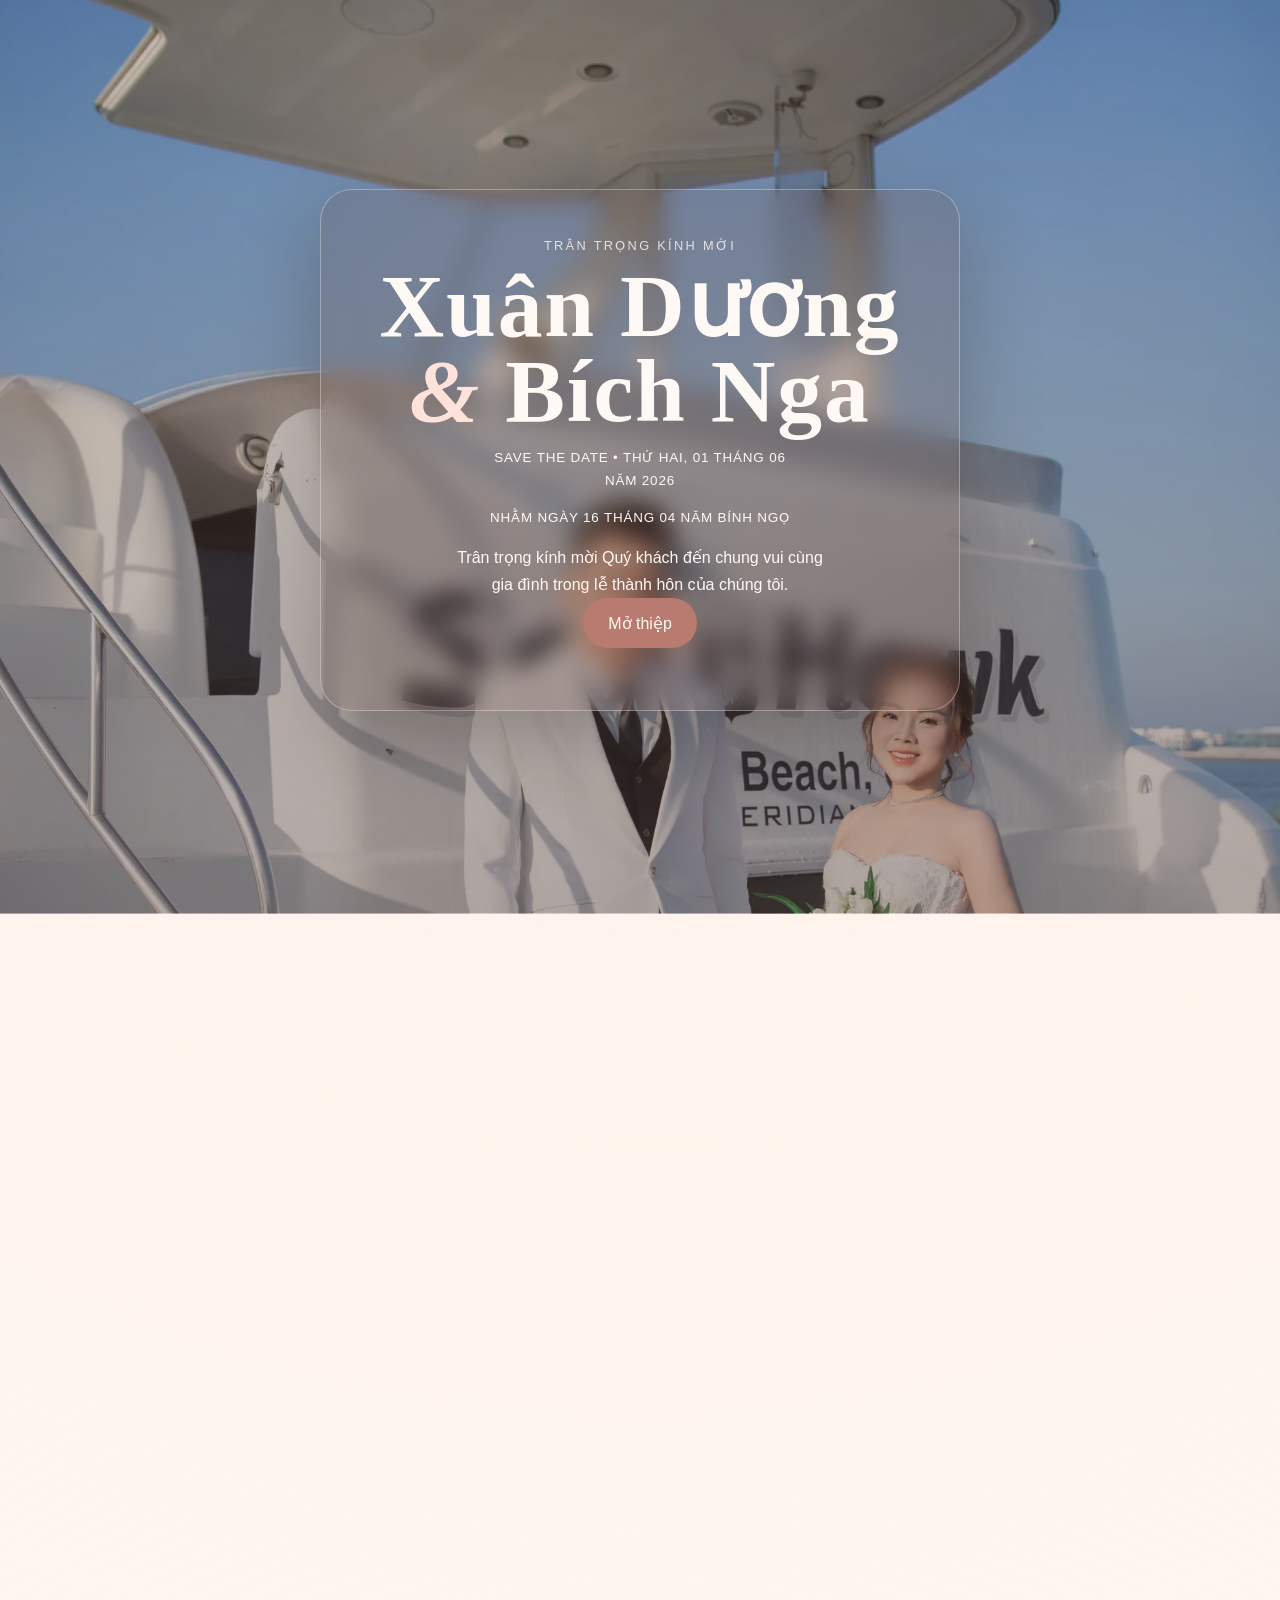
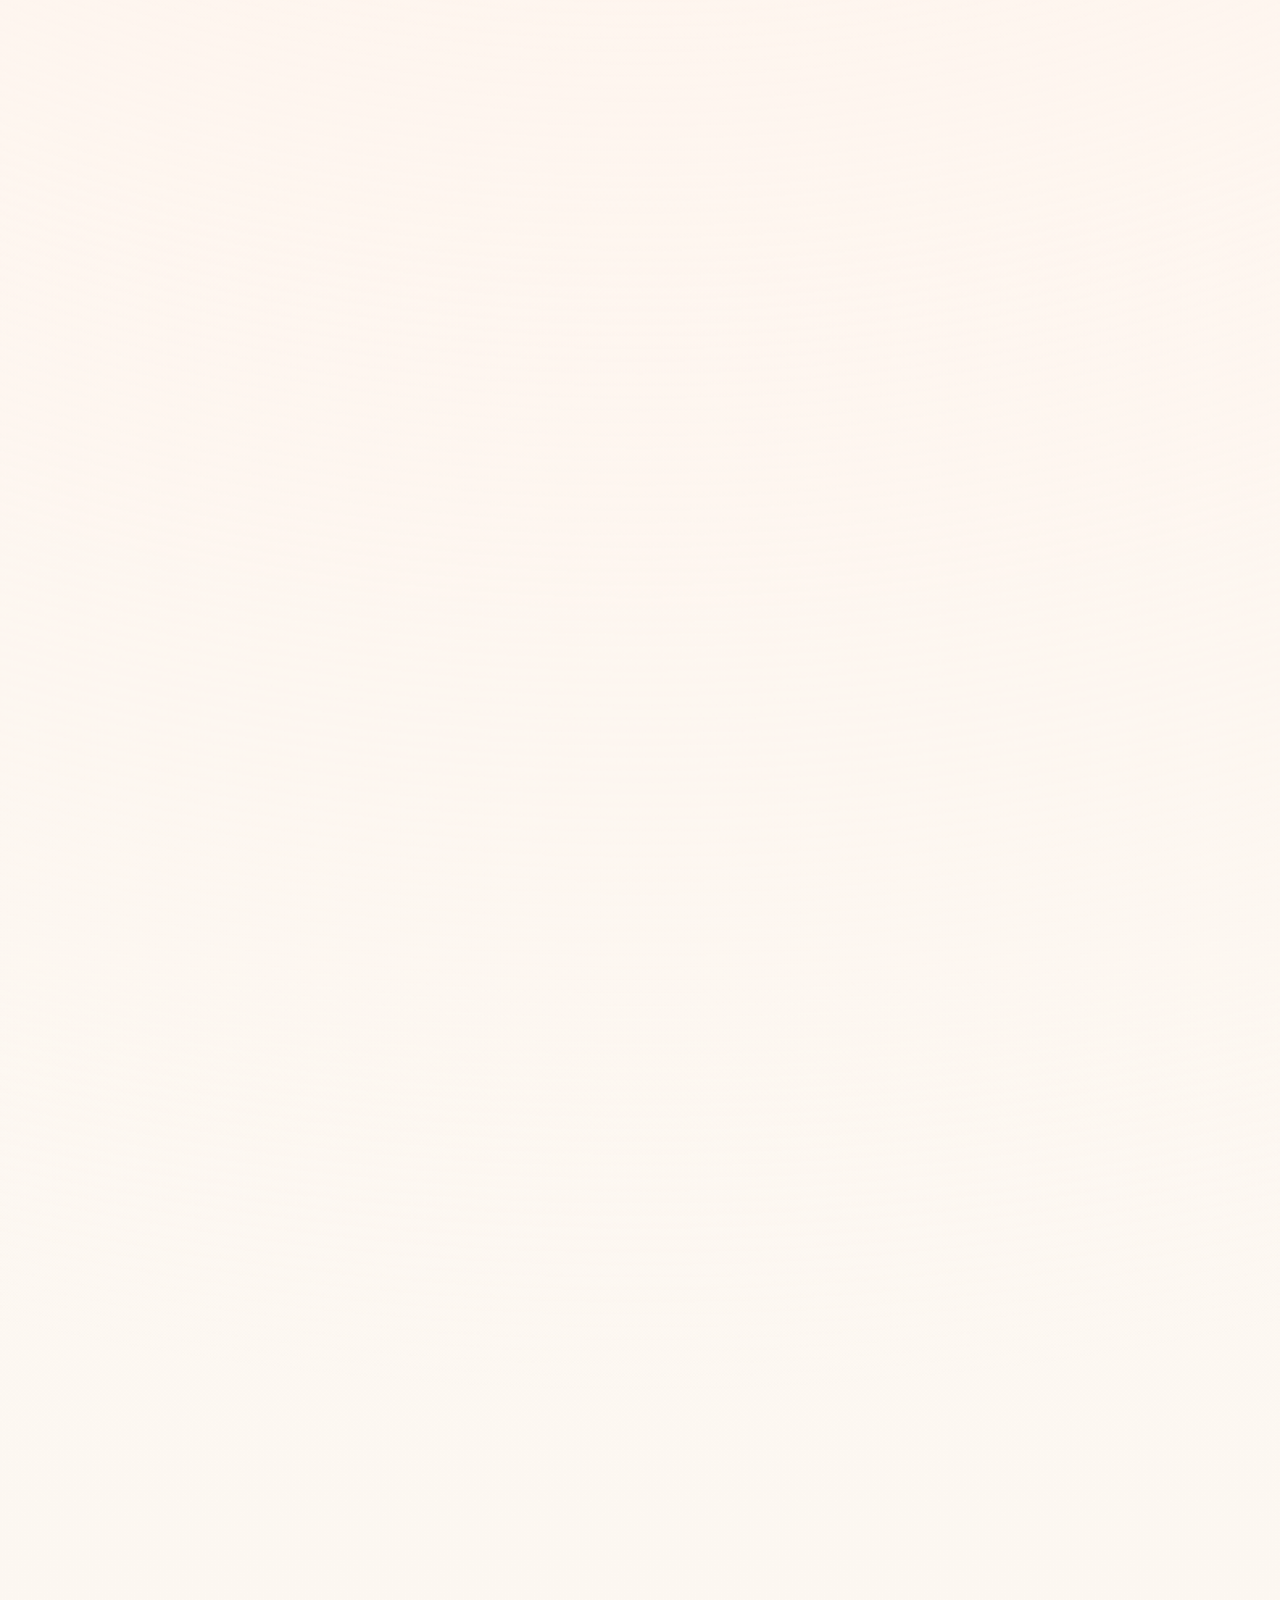
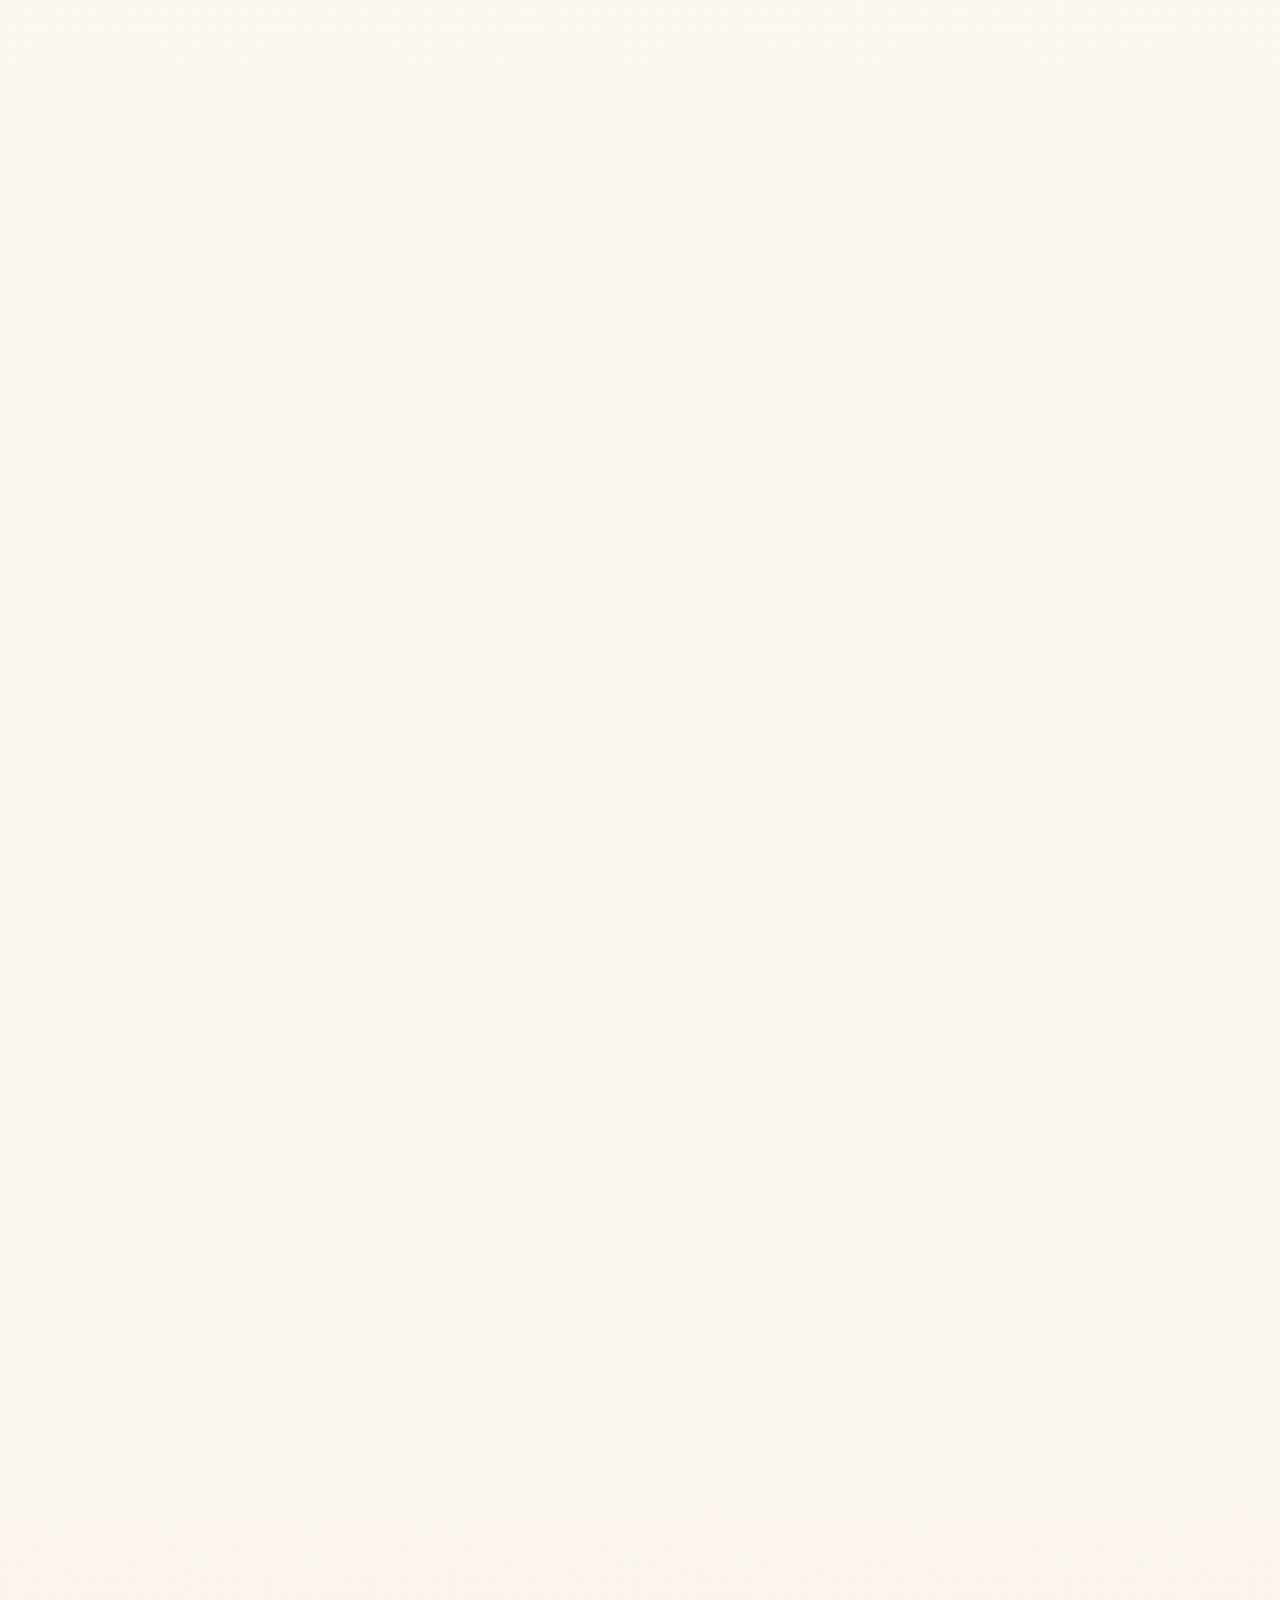
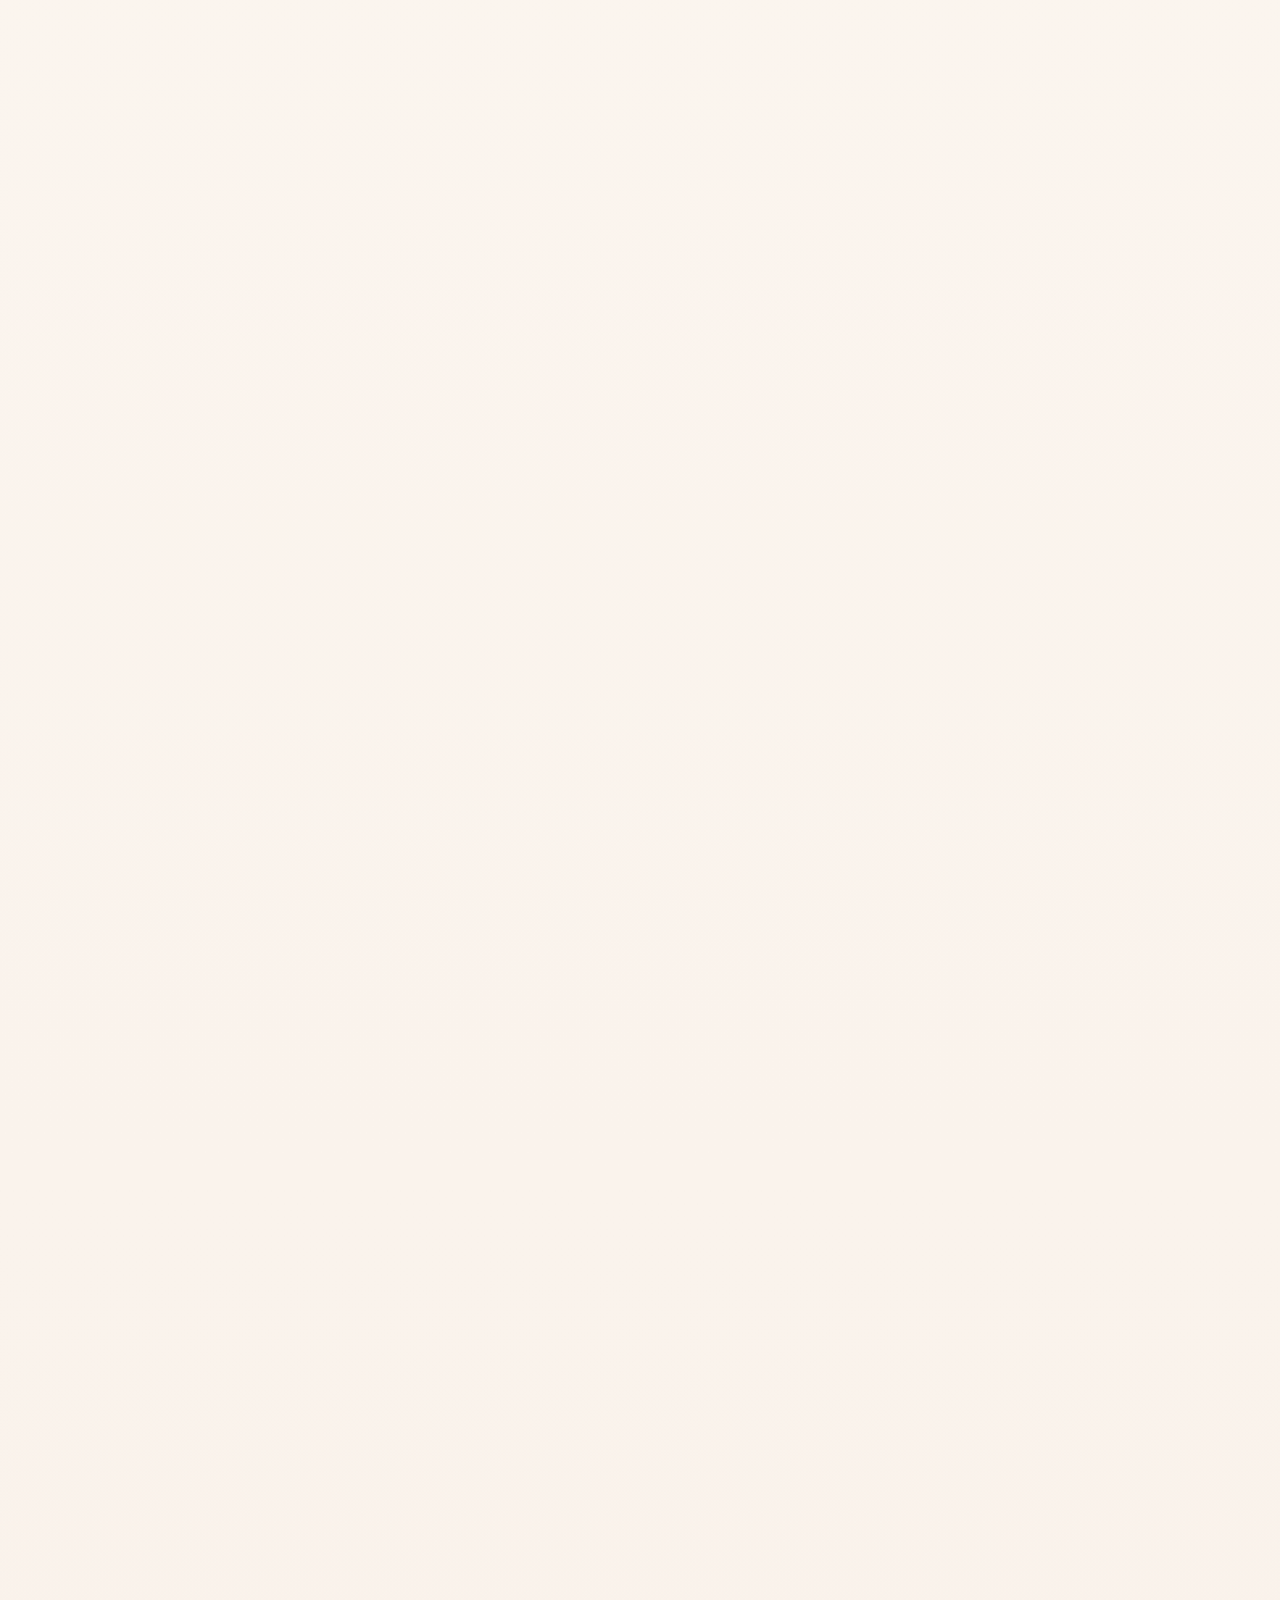
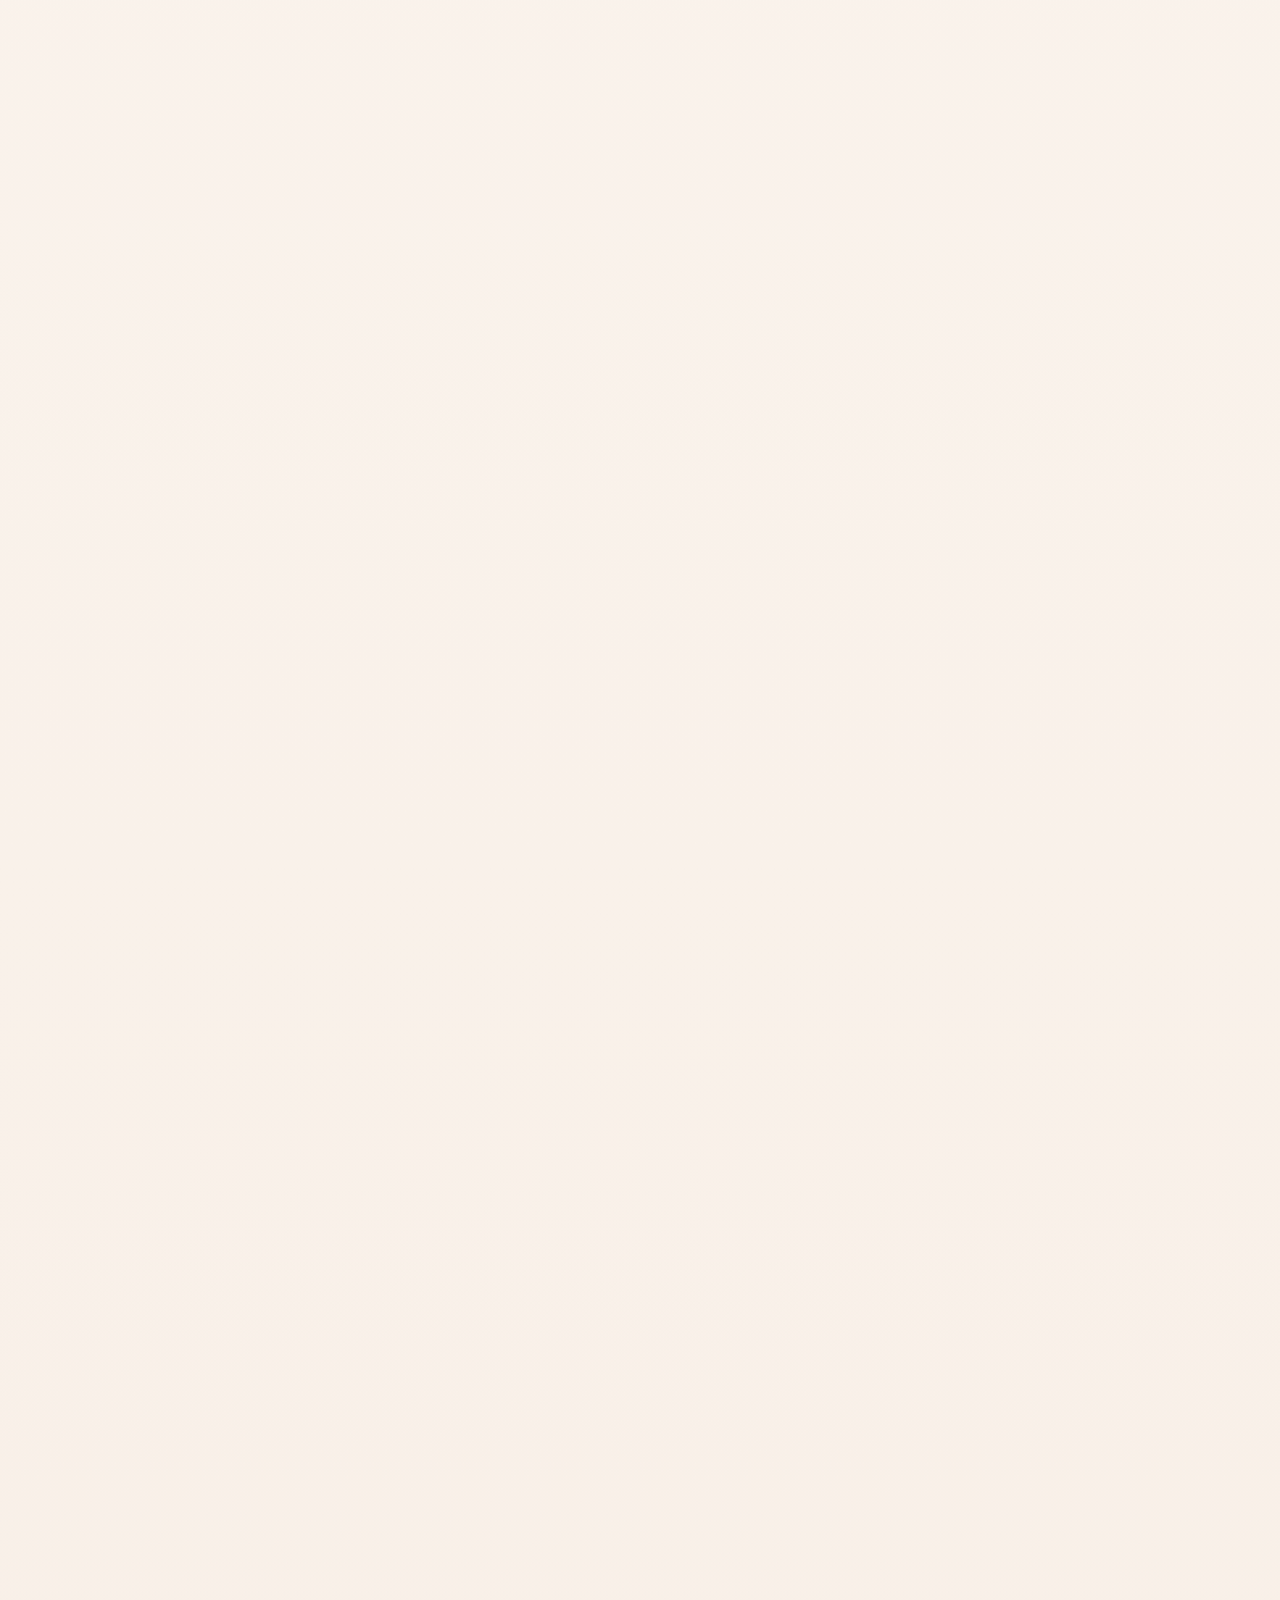
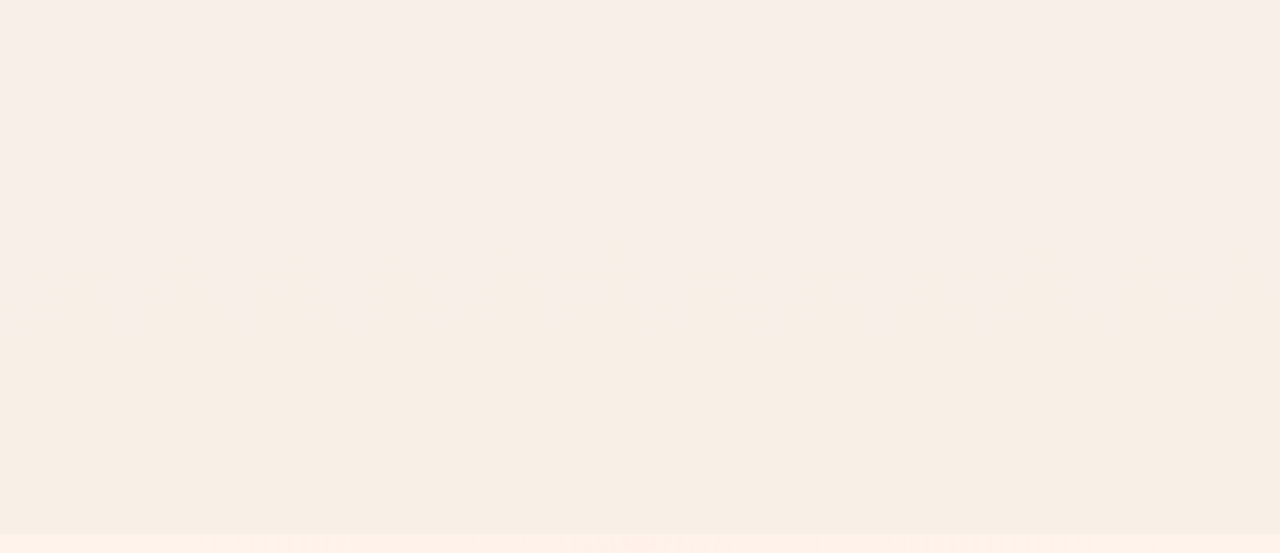
==== commit b33e5b32: "v1" ====
--- a/index.html
+++ b/index.html
@@ -10,6 +10,7 @@
         />
         <link rel="icon" type="image/svg+xml" href="favicon.svg" />
         <link rel="stylesheet" href="styles.css" />
+        <link rel="preload" as="image" type="image/webp" href="./assets/images/highlights/slide-01.webp" />
     </head>
     <body>
         <div class="petals" id="petals" aria-hidden="true"></div>
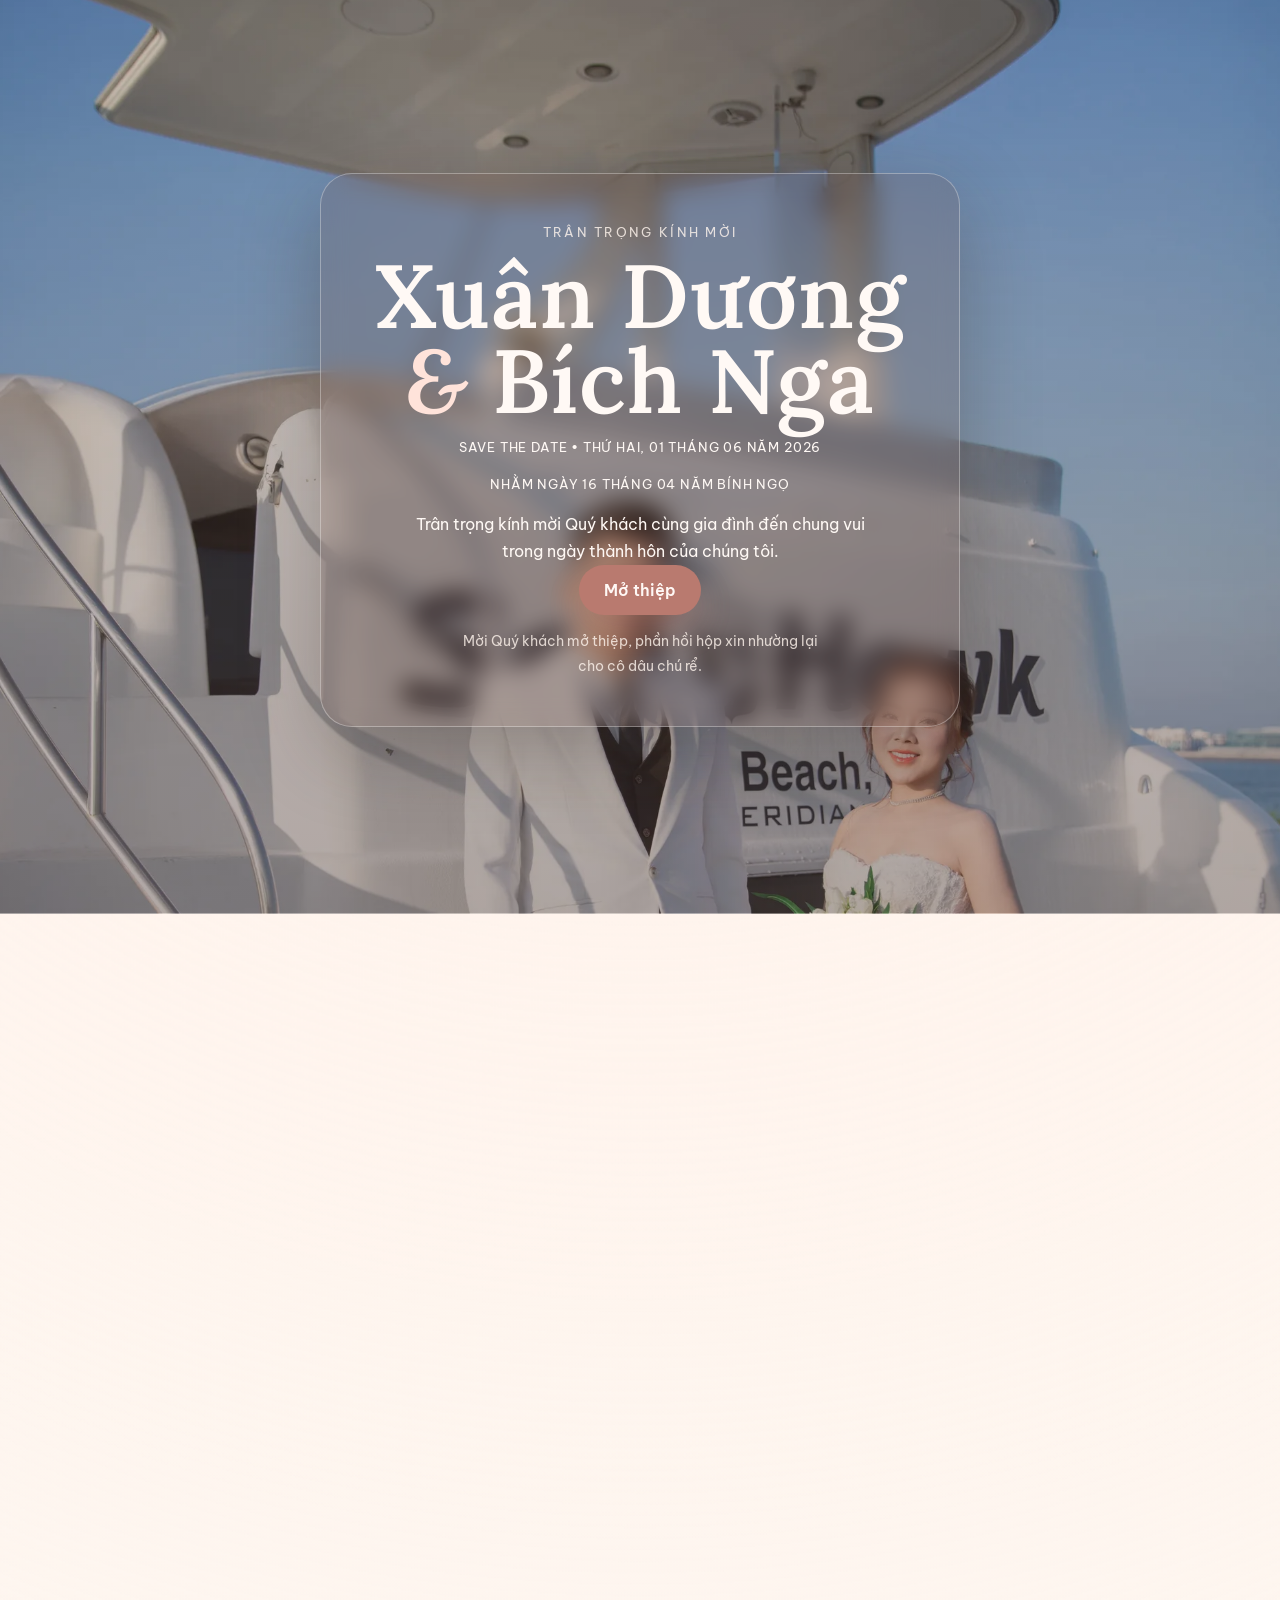
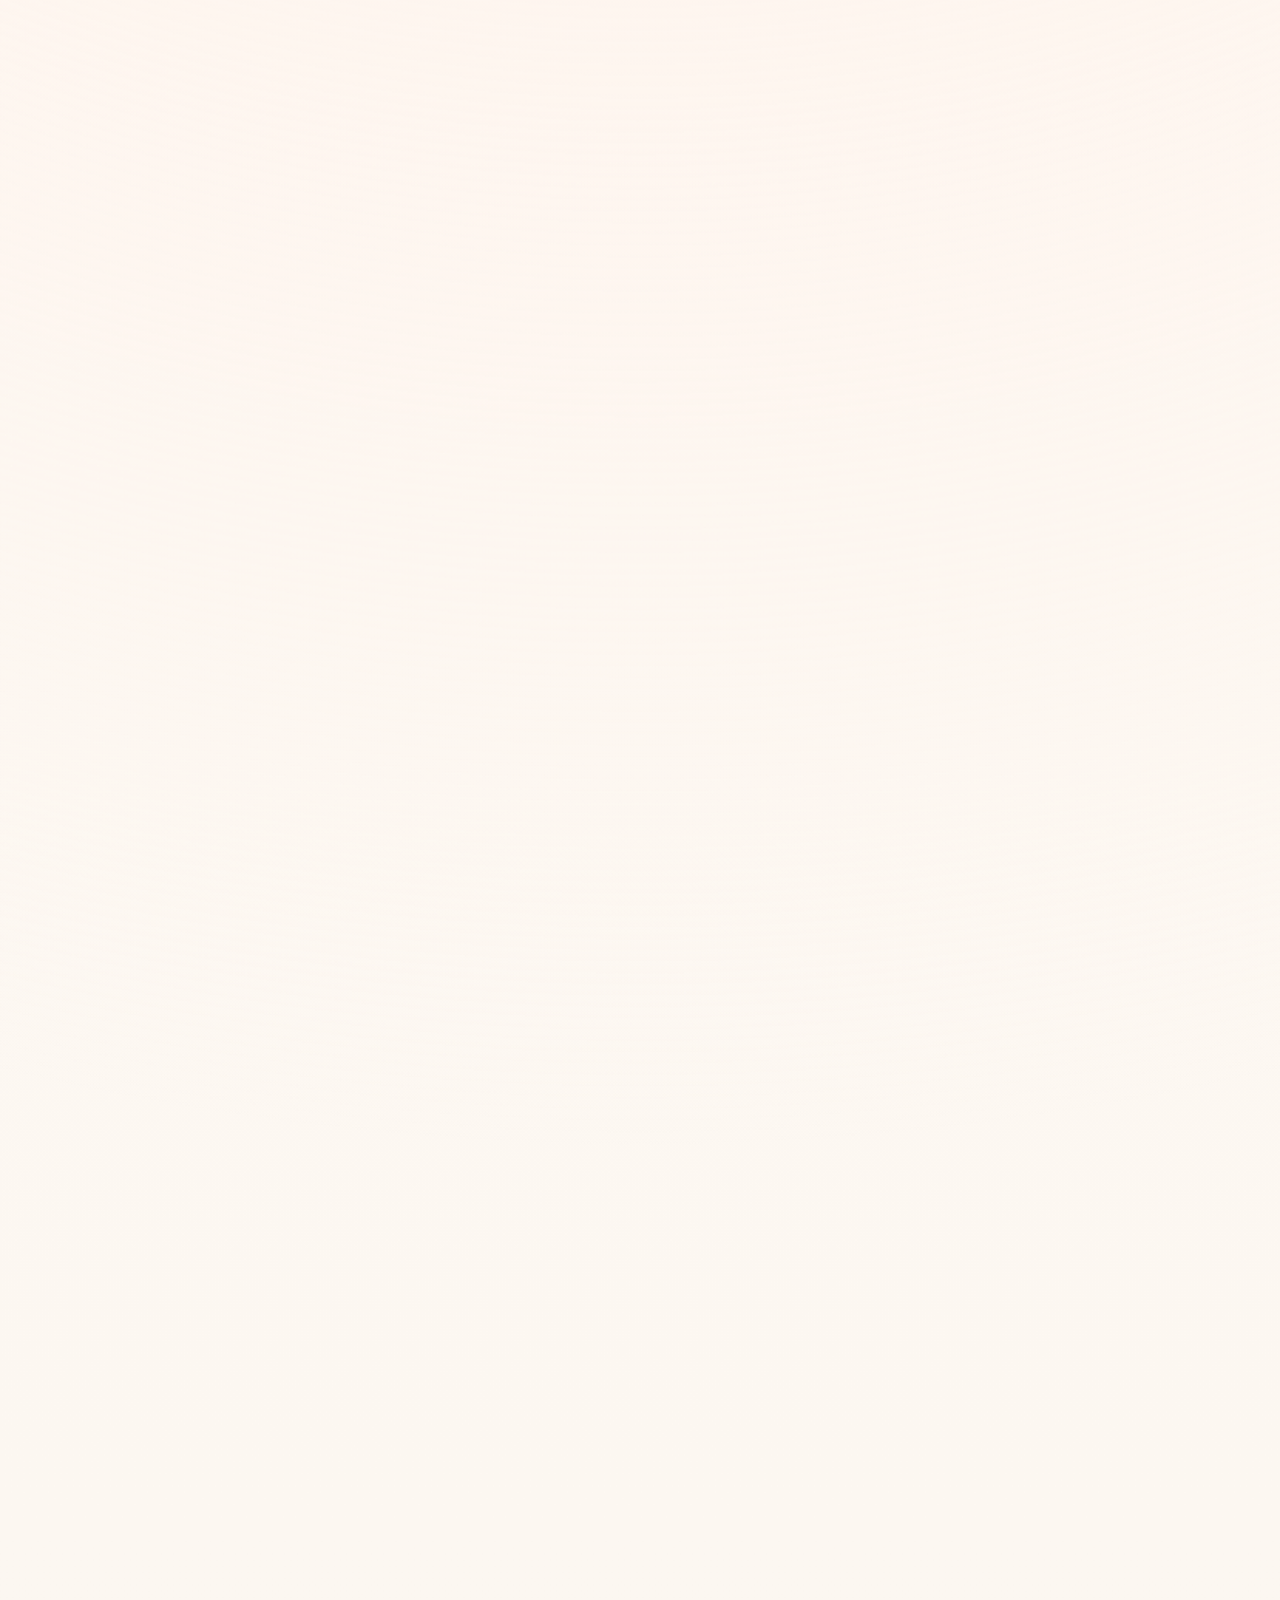
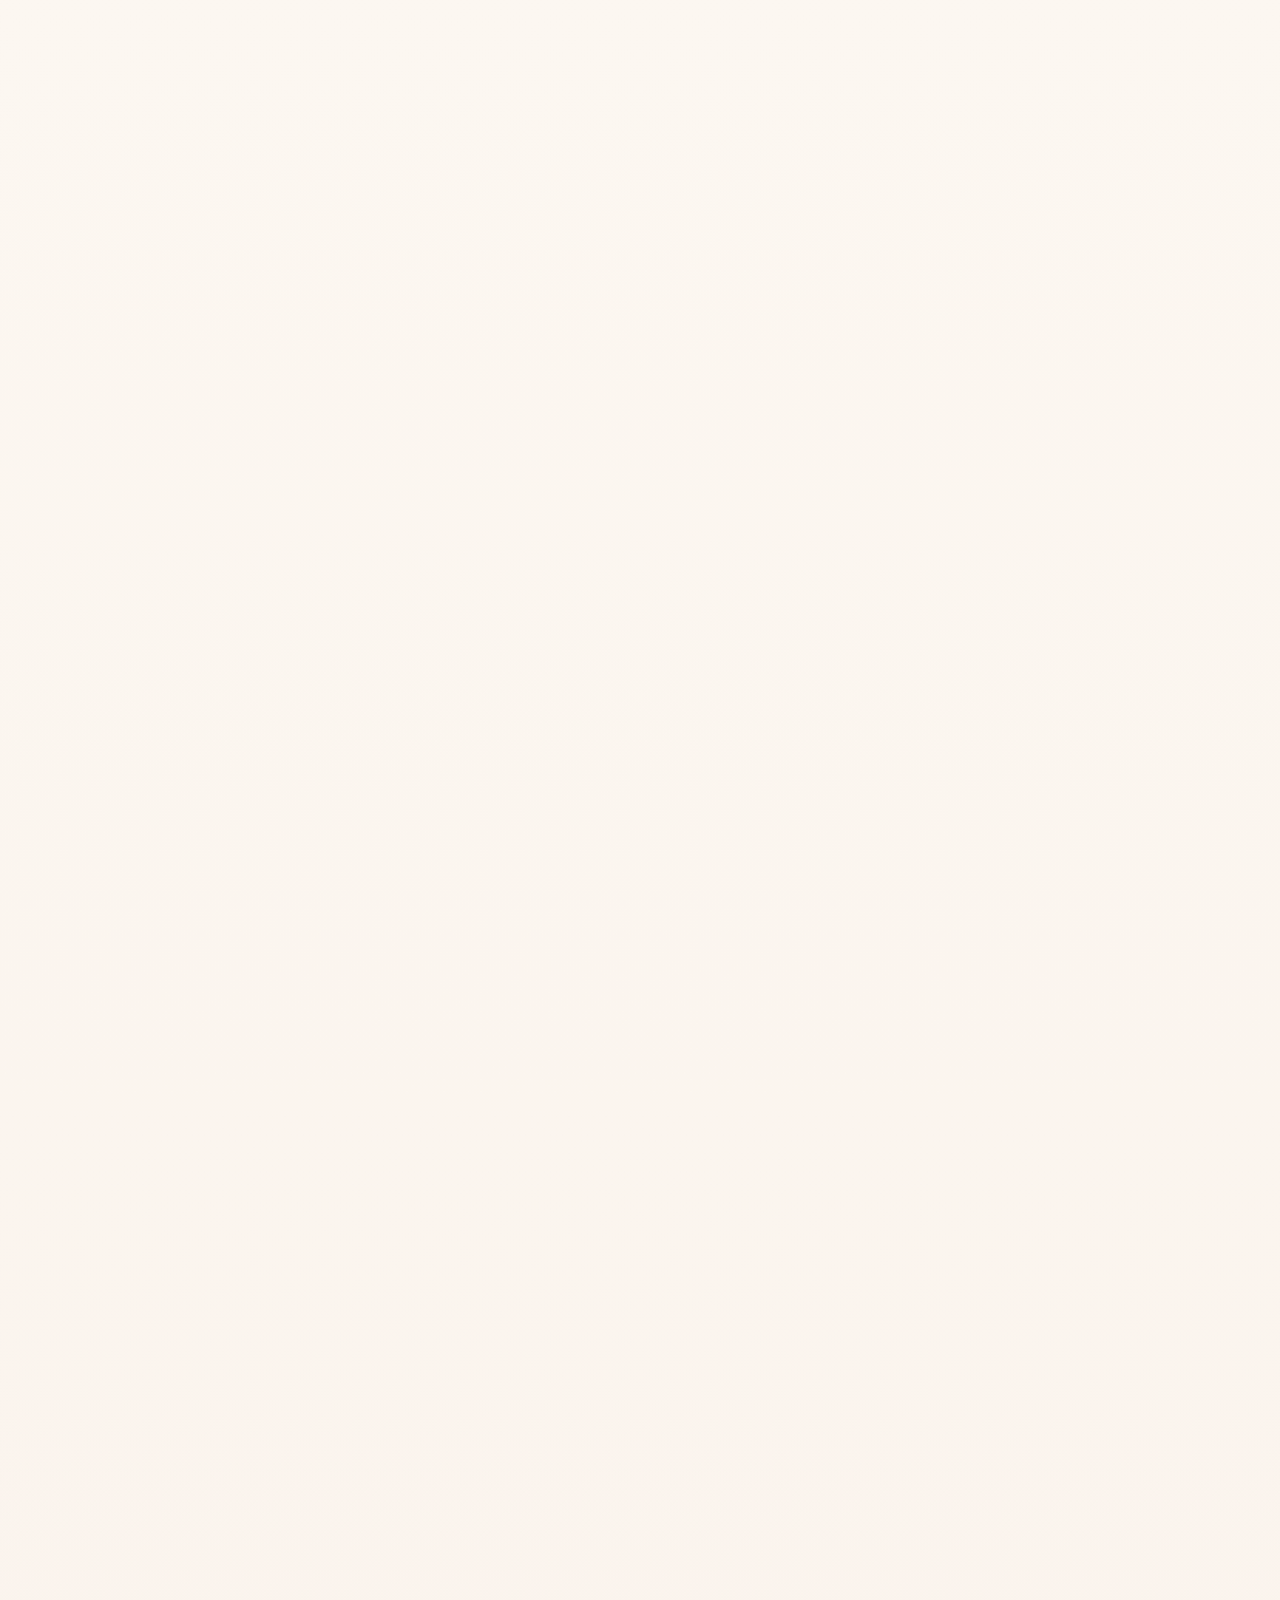
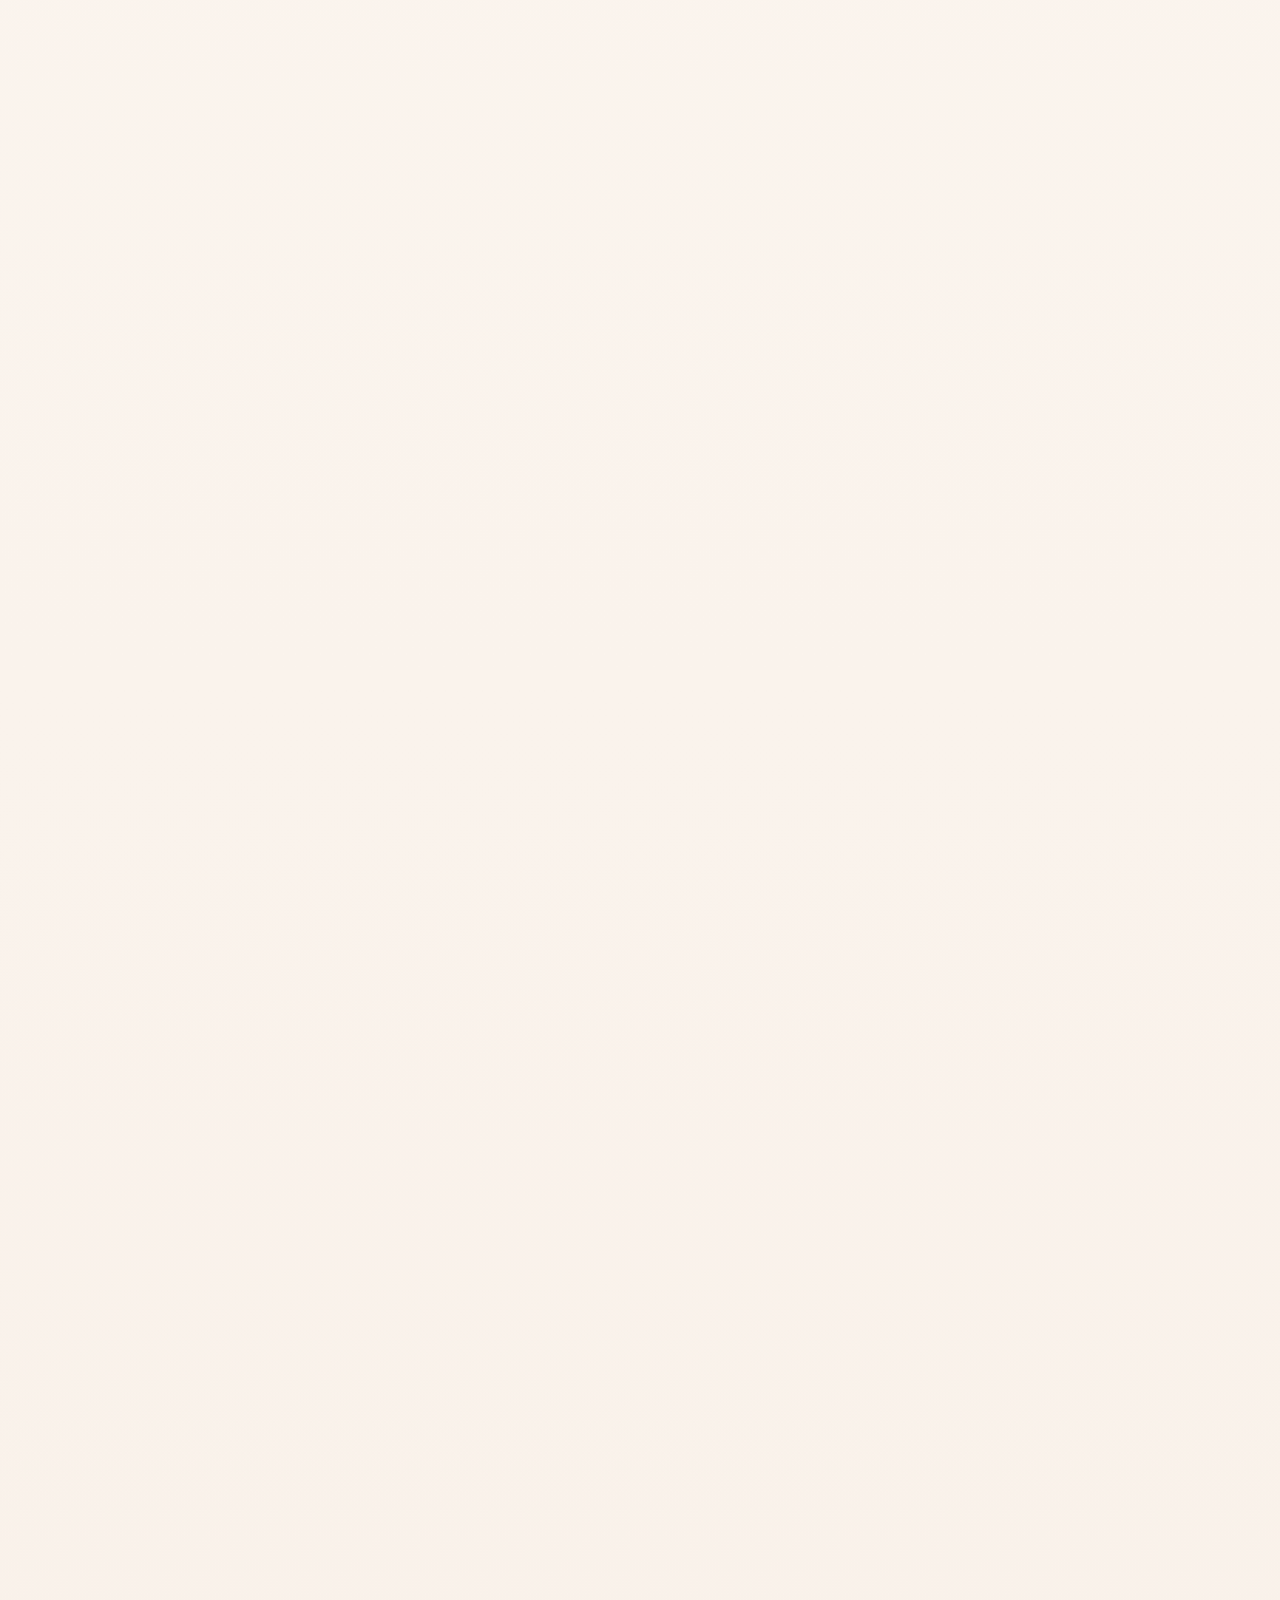
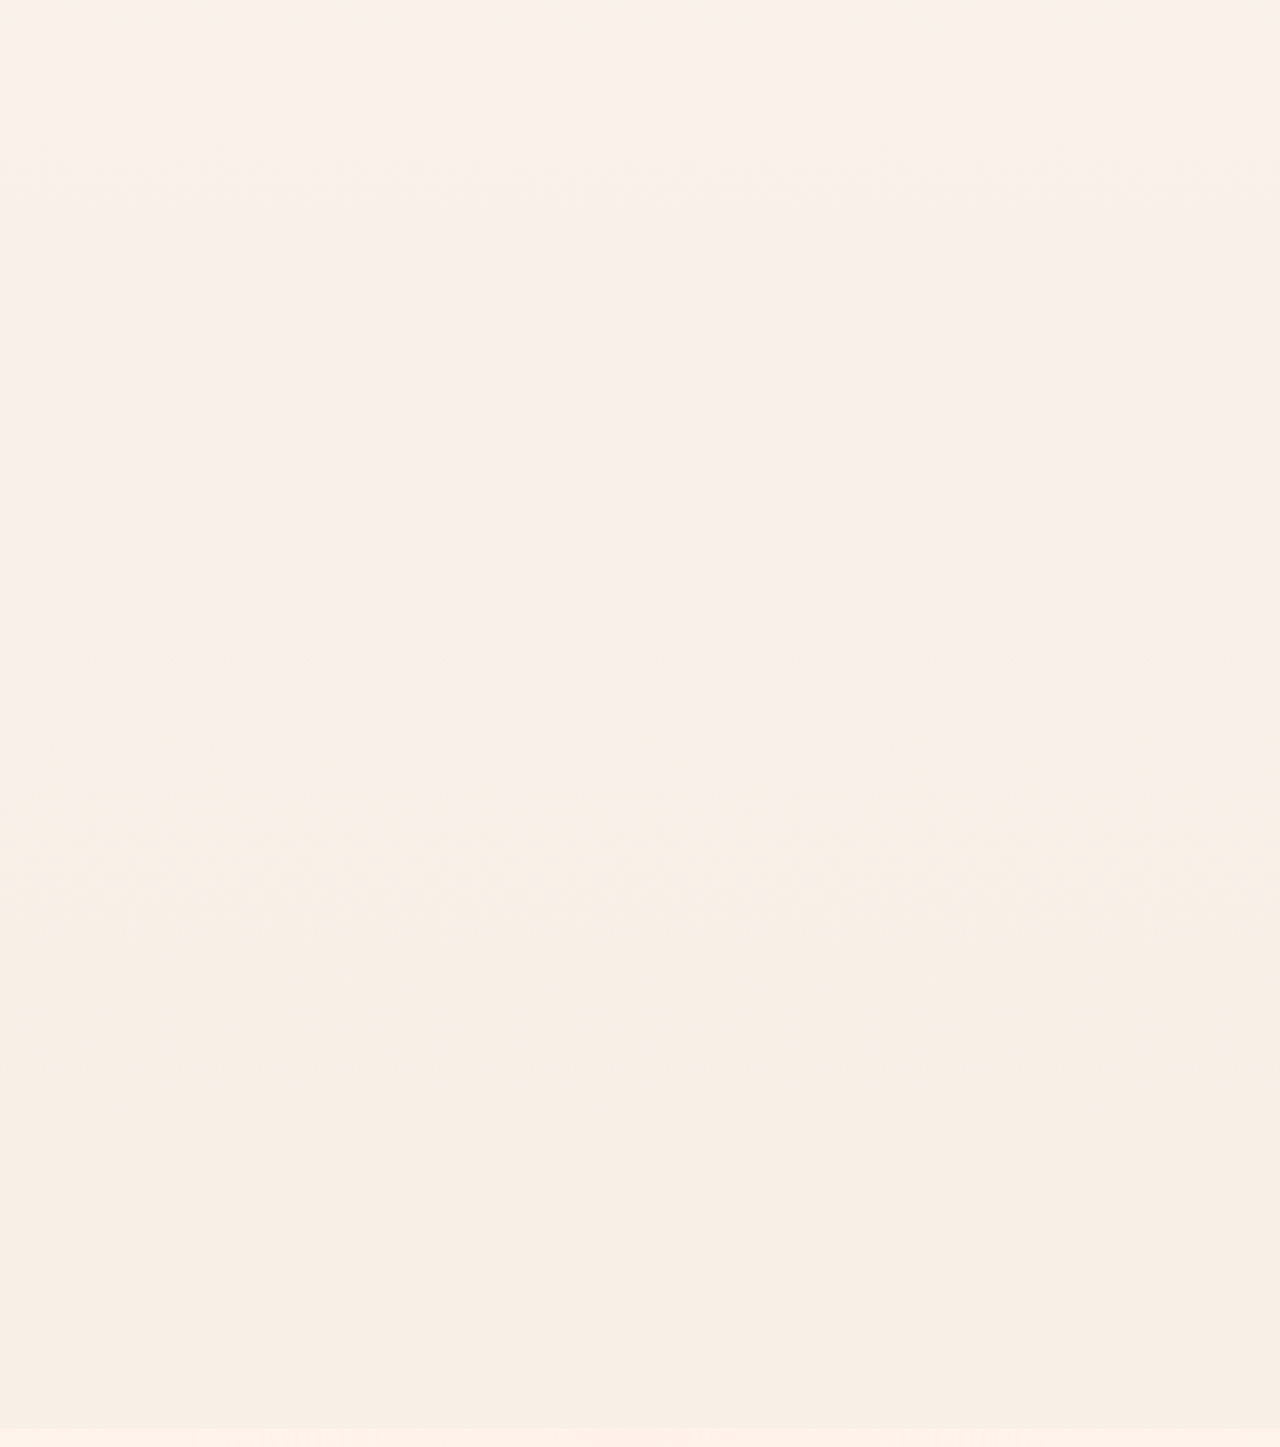
==== commit 940bd4fa: "v3" ====
--- a/index.html
+++ b/index.html
@@ -9,6 +9,12 @@
             content="Thiệp cưới online phong cách Việt Nam với đầy đủ thông tin lễ cưới, bản đồ, album, RSVP và lời chúc."
         />
         <link rel="icon" type="image/svg+xml" href="favicon.svg" />
+        <link rel="preconnect" href="https://fonts.googleapis.com" />
+        <link rel="preconnect" href="https://fonts.gstatic.com" crossorigin />
+        <link
+            href="https://fonts.googleapis.com/css2?family=Be+Vietnam+Pro:wght@400;500;600;700&family=Lora:wght@500;600;700&display=swap"
+            rel="stylesheet"
+        />
         <link rel="stylesheet" href="styles.css" />
         <link rel="preload" as="image" type="image/webp" href="./assets/images/highlights/slide-01.webp" />
     </head>
--- a/styles.css
+++ b/styles.css
@@ -10,11 +10,11 @@
     --line: rgba(126, 101, 86, 0.16);
     --shadow: 0 24px 80px rgba(106, 79, 63, 0.14);
     --hero-overlay: linear-gradient(135deg, rgba(255, 250, 245, 0.2), rgba(123, 89, 74, 0.38));
-    --cover-image: url("./assets/images/highlights/slide-01.jpg");
+    --cover-image: url("./assets/images/highlights/slide-01.webp");
     --cover-position: center center;
-    --footer-image: url("./assets/images/highlights/slide-05.jpg");
-    --serif: "Cormorant Garamond", "Iowan Old Style", "Baskerville", "Times New Roman", serif;
-    --sans: "Avenir Next", "Segoe UI", sans-serif;
+    --footer-image: url("./assets/images/highlights/slide-04.webp");
+    --serif: "Lora", "Iowan Old Style", "Baskerville", "Times New Roman", serif;
+    --sans: "Be Vietnam Pro", "Avenir Next", "Segoe UI", sans-serif;
 }
 
 * {
@@ -37,6 +37,9 @@
         linear-gradient(180deg, #fffaf5 0%, var(--bg) 40%, #f8efe7 100%);
     color: var(--text);
     font-family: var(--sans);
+    line-height: 1.65;
+    -webkit-font-smoothing: antialiased;
+    text-rendering: optimizeLegibility;
 }
 
 body:not(.is-open) {
@@ -134,7 +137,7 @@
     margin: 0;
     font-family: var(--serif);
     font-weight: 600;
-    letter-spacing: 0.02em;
+    letter-spacing: 0.01em;
 }
 
 .cover-card h1 {
@@ -197,6 +200,7 @@
     padding: 0 24px;
     border-radius: 999px;
     border: 1px solid transparent;
+    font-weight: 600;
     transition: transform 0.25s ease, box-shadow 0.25s ease, background-color 0.25s ease;
     cursor: pointer;
 }
@@ -282,6 +286,9 @@
     min-height: 520px;
     overflow: hidden;
     border-radius: 36px;
+    opacity: 0;
+    transform: translateY(32px) scale(0.975);
+    transition: opacity 0.9s ease, transform 1.1s cubic-bezier(0.22, 1, 0.36, 1);
 }
 
 .hero-media::after {
@@ -294,6 +301,8 @@
 .hero-media img {
     height: 100%;
     object-fit: cover;
+    transform: scale(1.08);
+    transition: transform 5s ease;
 }
 
 .hero-content {
@@ -302,6 +311,46 @@
     justify-content: center;
     padding: 42px;
     border-radius: 36px;
+    opacity: 0;
+    transform: translateY(32px);
+    transition: opacity 0.8s ease 0.14s, transform 0.95s cubic-bezier(0.22, 1, 0.36, 1) 0.14s;
+}
+
+.hero-content > * {
+    opacity: 0;
+    transform: translateY(18px);
+    transition: opacity 0.65s ease, transform 0.75s cubic-bezier(0.22, 1, 0.36, 1);
+}
+
+.hero-content > *:nth-child(1) {
+    transition-delay: 0.22s;
+}
+
+.hero-content > *:nth-child(2) {
+    transition-delay: 0.3s;
+}
+
+.hero-content > *:nth-child(3) {
+    transition-delay: 0.38s;
+}
+
+.hero-content > *:nth-child(4) {
+    transition-delay: 0.46s;
+}
+
+.hero-content > *:nth-child(5) {
+    transition-delay: 0.54s;
+}
+
+body.is-open .hero-media,
+body.is-open .hero-content,
+body.is-open .hero-content > * {
+    opacity: 1;
+    transform: translateY(0) scale(1);
+}
+
+body.is-open .hero-media img {
+    transform: scale(1);
 }
 
 .hero-title {
@@ -365,6 +414,9 @@
     margin: 28px auto 0;
     padding: 14px;
     border-radius: 24px;
+    opacity: 0;
+    transform: translateY(18px);
+    transition: opacity 0.7s ease 0.45s, transform 0.8s cubic-bezier(0.22, 1, 0.36, 1) 0.45s;
 }
 
 .quick-nav::-webkit-scrollbar {
@@ -383,6 +435,18 @@
     color: var(--muted);
     line-height: 1;
     white-space: nowrap;
+    transition: transform 0.24s ease, background-color 0.24s ease, color 0.24s ease;
+}
+
+.quick-nav a:hover {
+    transform: translateY(-2px);
+    background: rgba(255, 255, 255, 0.92);
+    color: var(--text);
+}
+
+body.is-open .quick-nav {
+    opacity: 1;
+    transform: translateY(0);
 }
 
 .section,
@@ -446,6 +510,12 @@
     border-radius: 24px;
     background: linear-gradient(180deg, rgba(255, 255, 255, 0.92), rgba(247, 233, 228, 0.85));
     border: 1px solid rgba(255, 255, 255, 0.6);
+    transition: transform 0.3s ease, box-shadow 0.3s ease;
+}
+
+.countdown-item:hover {
+    transform: translateY(-4px);
+    box-shadow: 0 20px 44px rgba(106, 79, 63, 0.12);
 }
 
 .countdown-item span {
@@ -477,6 +547,16 @@
 .gift-card {
     border-radius: 28px;
     overflow: hidden;
+    transition: transform 0.35s ease, box-shadow 0.35s ease;
+}
+
+.person-card:hover,
+.event-card:hover,
+.map-card:hover,
+.gift-card:hover,
+.wish-card:hover {
+    transform: translateY(-6px);
+    box-shadow: 0 26px 70px rgba(106, 79, 63, 0.18);
 }
 
 .person-card.is-featured {
@@ -550,6 +630,11 @@
     height: 100%;
     min-height: 240px;
     object-fit: cover;
+    transition: transform 0.7s ease;
+}
+
+.timeline-item:hover .timeline-image img {
+    transform: scale(1.04);
 }
 
 .timeline-copy {
@@ -639,7 +724,7 @@
     position: absolute;
     inset: 0;
     opacity: 0;
-    transition: opacity 0.8s ease;
+    transition: opacity 0.55s ease;
 }
 
 .gallery-slide.is-active {
@@ -650,6 +735,11 @@
     width: 100%;
     height: 100%;
     object-fit: cover;
+    transform: scale(1.06);
+}
+
+.gallery-slide.is-active img {
+    animation: galleryPan 2.2s ease both;
 }
 
 .gallery-dots {
@@ -731,6 +821,7 @@
     overflow: hidden;
     border-radius: 22px;
     box-shadow: var(--shadow);
+    transition: transform 0.3s ease, box-shadow 0.3s ease;
 }
 
 .album-item img {
@@ -739,8 +830,13 @@
     transition: transform 0.45s ease;
 }
 
+.album-item:hover {
+    transform: translateY(-4px);
+    box-shadow: 0 22px 55px rgba(106, 79, 63, 0.16);
+}
+
 .album-item:hover img {
-    transform: scale(1.03);
+    transform: scale(1.05);
 }
 
 .video-card {
@@ -788,6 +884,8 @@
     align-items: center;
     gap: 24px;
     padding: 24px;
+    margin-top: 18px;
+    border-top: 1px solid rgba(215, 168, 158, 0.2);
 }
 
 .gift-copy h4 {
@@ -795,10 +893,23 @@
     font-size: 2rem;
 }
 
+.gift-card > .gift-copy {
+    padding: 24px;
+    text-align: center;
+}
+
+.gift-summary {
+    margin: 14px 0 0;
+    color: var(--muted);
+}
+
+.gift-toggle-btn {
+    margin-top: 18px;
+}
+
 .gift-detail-list {
     display: grid;
     gap: 12px;
-    margin-top: 18px;
 }
 
 .gift-detail {
@@ -827,6 +938,11 @@
 .gift-note {
     margin: 16px 0 0;
     color: var(--muted);
+}
+
+.gift-card.is-open .gift-toggle-btn {
+    background: var(--accent-soft);
+    border-color: rgba(215, 168, 158, 0.32);
 }
 
 .gift-qr-panel {
@@ -852,6 +968,7 @@
     margin: 0 auto;
     border-radius: 18px;
     box-shadow: 0 20px 55px rgba(44, 28, 23, 0.12);
+    animation: qrFloat 4.2s ease-in-out infinite;
 }
 
 .rsvp-form,
@@ -927,12 +1044,102 @@
 .reveal {
     opacity: 0;
     transform: translateY(24px);
-    transition: opacity 0.7s ease, transform 0.7s ease;
+    transition:
+        opacity 0.7s ease var(--reveal-delay, 0ms),
+        transform 0.8s cubic-bezier(0.22, 1, 0.36, 1) var(--reveal-delay, 0ms);
 }
 
 .reveal.is-visible {
     opacity: 1;
     transform: translateY(0);
+}
+
+.reveal .section-heading,
+.reveal .countdown-item,
+.reveal .person-card,
+.reveal .timeline-item,
+.reveal .event-card,
+.reveal .map-card,
+.reveal .album-block,
+.reveal .gift-card,
+.reveal .wish-card {
+    opacity: 0;
+    transform: translateY(22px) scale(0.985);
+    transition: opacity 0.65s ease, transform 0.8s cubic-bezier(0.22, 1, 0.36, 1);
+}
+
+.reveal.is-visible .section-heading,
+.reveal.is-visible .countdown-item,
+.reveal.is-visible .person-card,
+.reveal.is-visible .timeline-item,
+.reveal.is-visible .event-card,
+.reveal.is-visible .map-card,
+.reveal.is-visible .album-block,
+.reveal.is-visible .gift-card,
+.reveal.is-visible .wish-card {
+    opacity: 1;
+    transform: translateY(0) scale(1);
+}
+
+.reveal.is-visible .section-heading {
+    transition-delay: 90ms;
+}
+
+.reveal.is-visible .countdown-item:nth-child(1),
+.reveal.is-visible .person-card:nth-child(1),
+.reveal.is-visible .timeline-item:nth-child(1),
+.reveal.is-visible .event-card:nth-child(1),
+.reveal.is-visible .map-card:nth-child(1),
+.reveal.is-visible .album-block:nth-child(1),
+.reveal.is-visible .gift-card:nth-child(1),
+.reveal.is-visible .wish-card:nth-child(1) {
+    transition-delay: 140ms;
+}
+
+.reveal.is-visible .countdown-item:nth-child(2),
+.reveal.is-visible .person-card:nth-child(2),
+.reveal.is-visible .timeline-item:nth-child(2),
+.reveal.is-visible .event-card:nth-child(2),
+.reveal.is-visible .map-card:nth-child(2),
+.reveal.is-visible .album-block:nth-child(2),
+.reveal.is-visible .gift-card:nth-child(2),
+.reveal.is-visible .wish-card:nth-child(2) {
+    transition-delay: 220ms;
+}
+
+.reveal.is-visible .countdown-item:nth-child(3),
+.reveal.is-visible .timeline-item:nth-child(3),
+.reveal.is-visible .event-card:nth-child(3),
+.reveal.is-visible .map-card:nth-child(3),
+.reveal.is-visible .wish-card:nth-child(3) {
+    transition-delay: 300ms;
+}
+
+.reveal.is-visible .countdown-item:nth-child(4),
+.reveal.is-visible .timeline-item:nth-child(4),
+.reveal.is-visible .wish-card:nth-child(4) {
+    transition-delay: 380ms;
+}
+
+@keyframes galleryPan {
+    0% {
+        transform: scale(1.09);
+        filter: saturate(0.94);
+    }
+    100% {
+        transform: scale(1);
+        filter: saturate(1);
+    }
+}
+
+@keyframes qrFloat {
+    0%,
+    100% {
+        transform: translateY(0);
+    }
+    50% {
+        transform: translateY(-6px);
+    }
 }
 
 @media (max-width: 980px) {
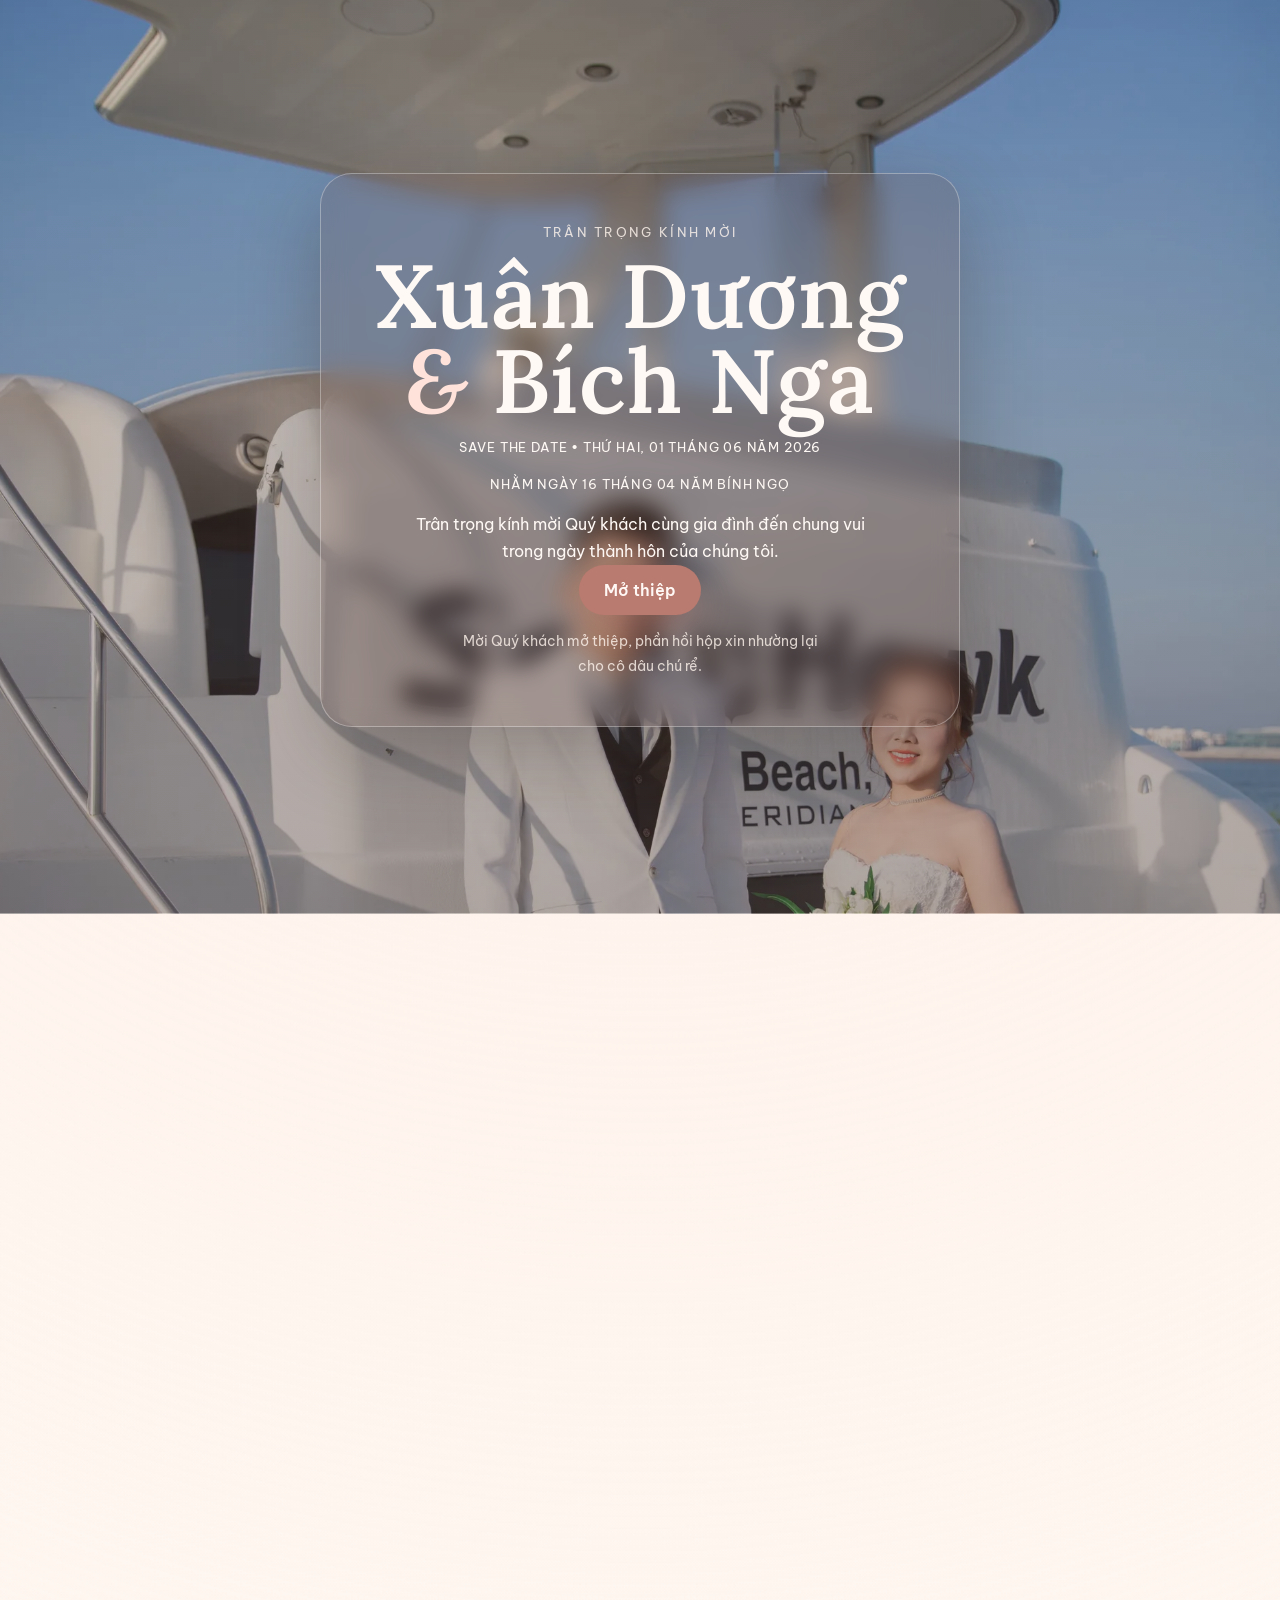
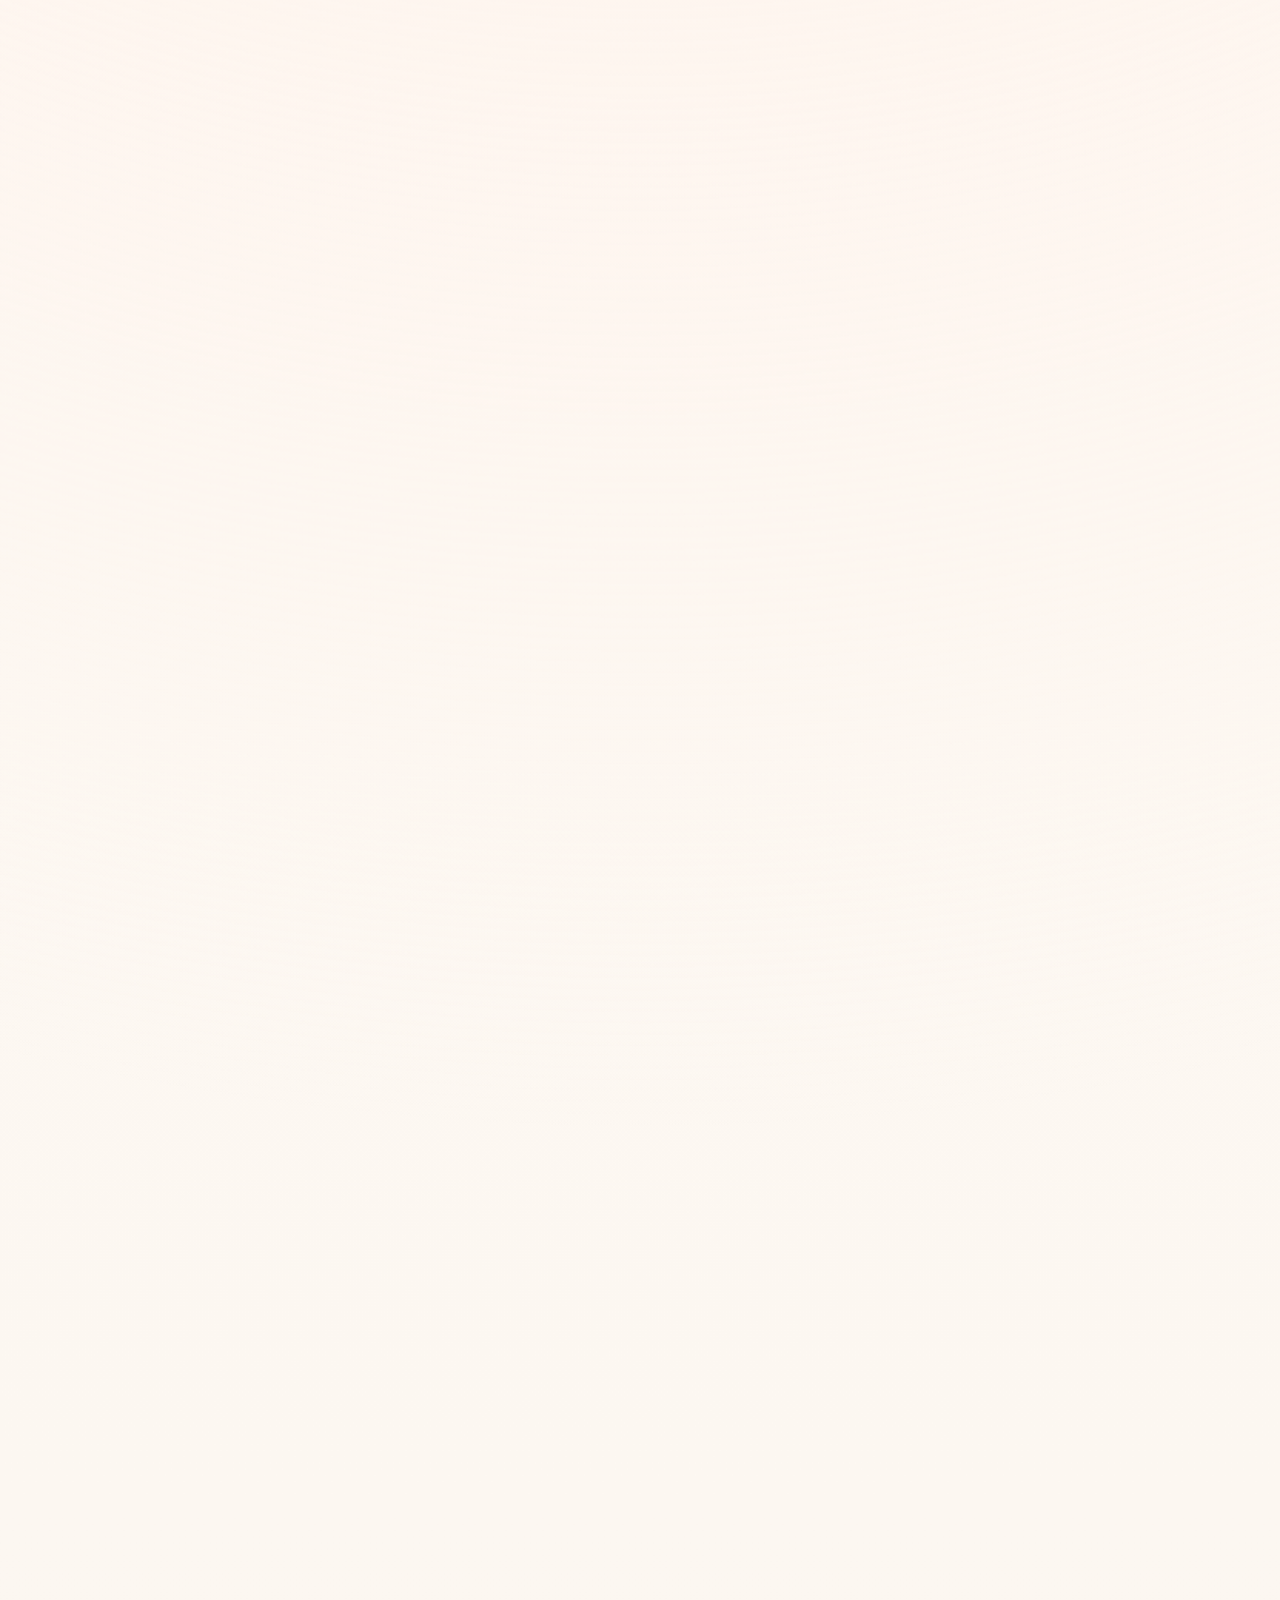
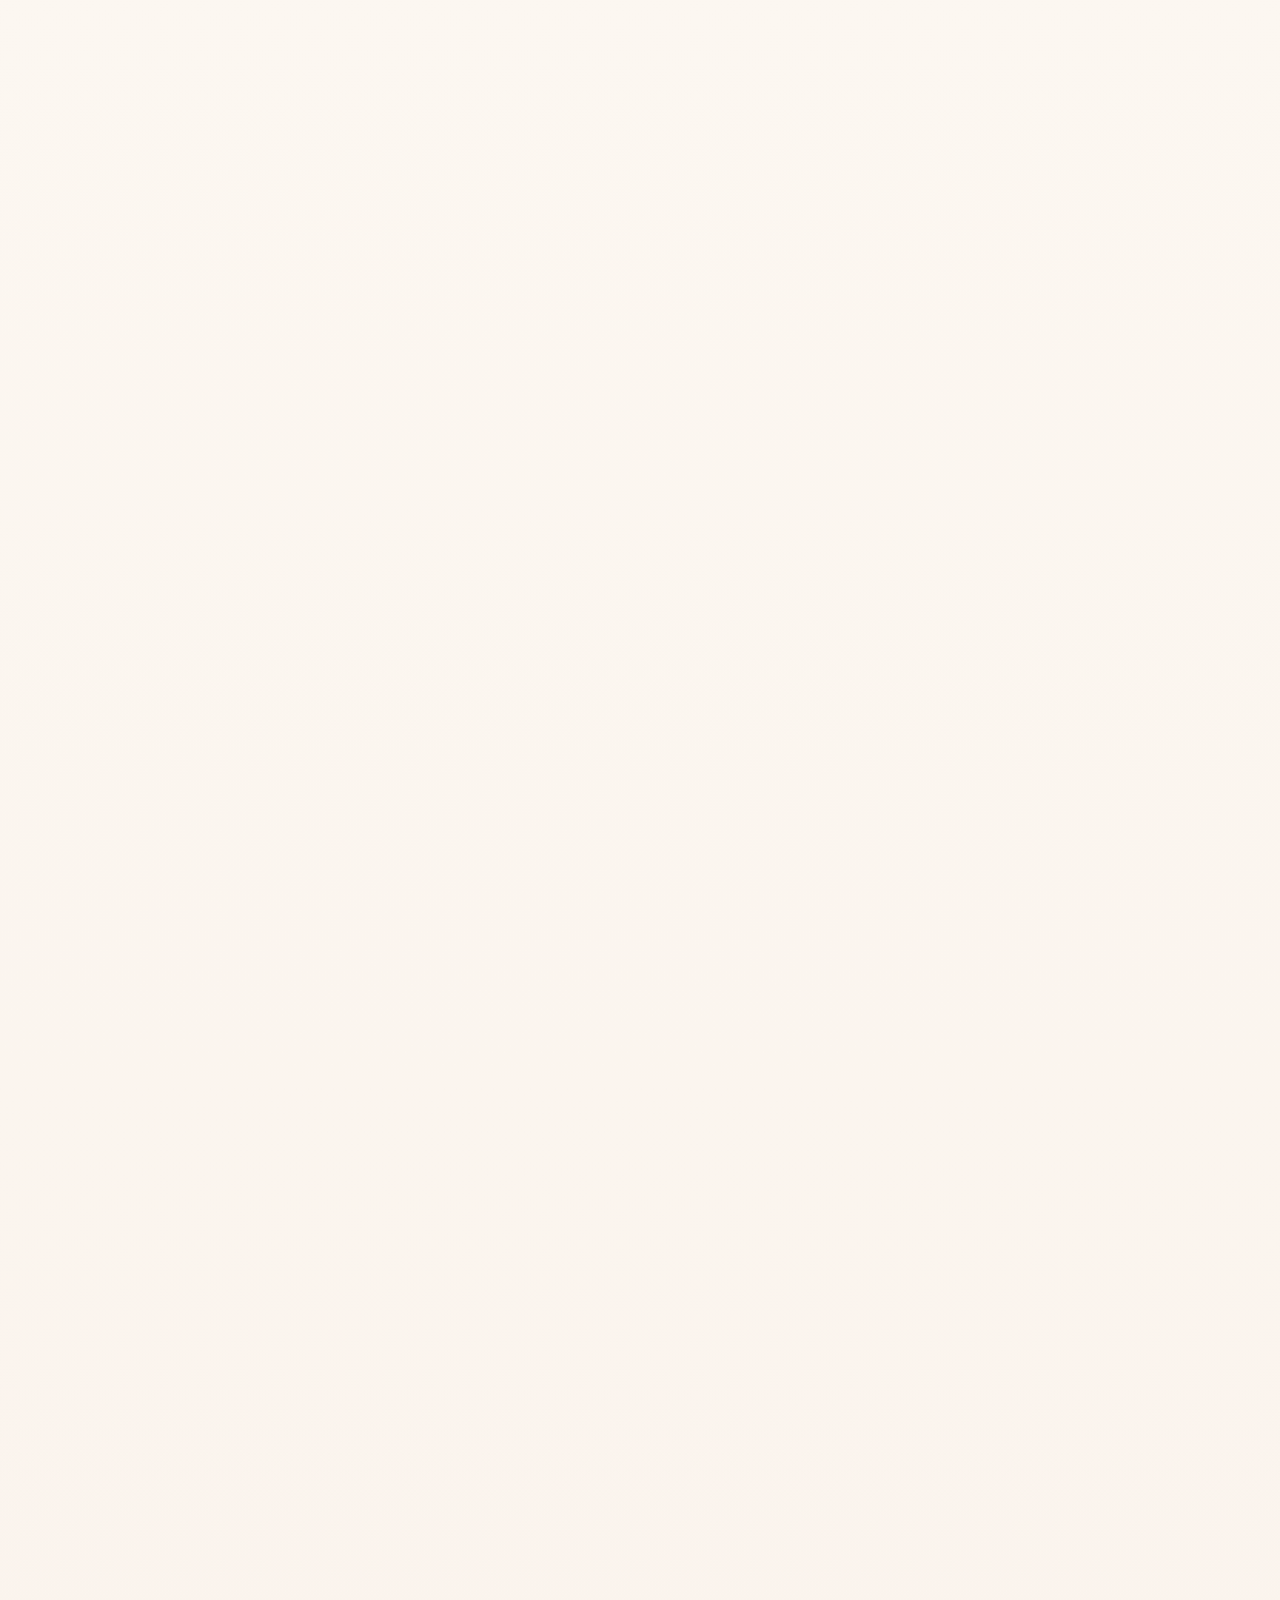
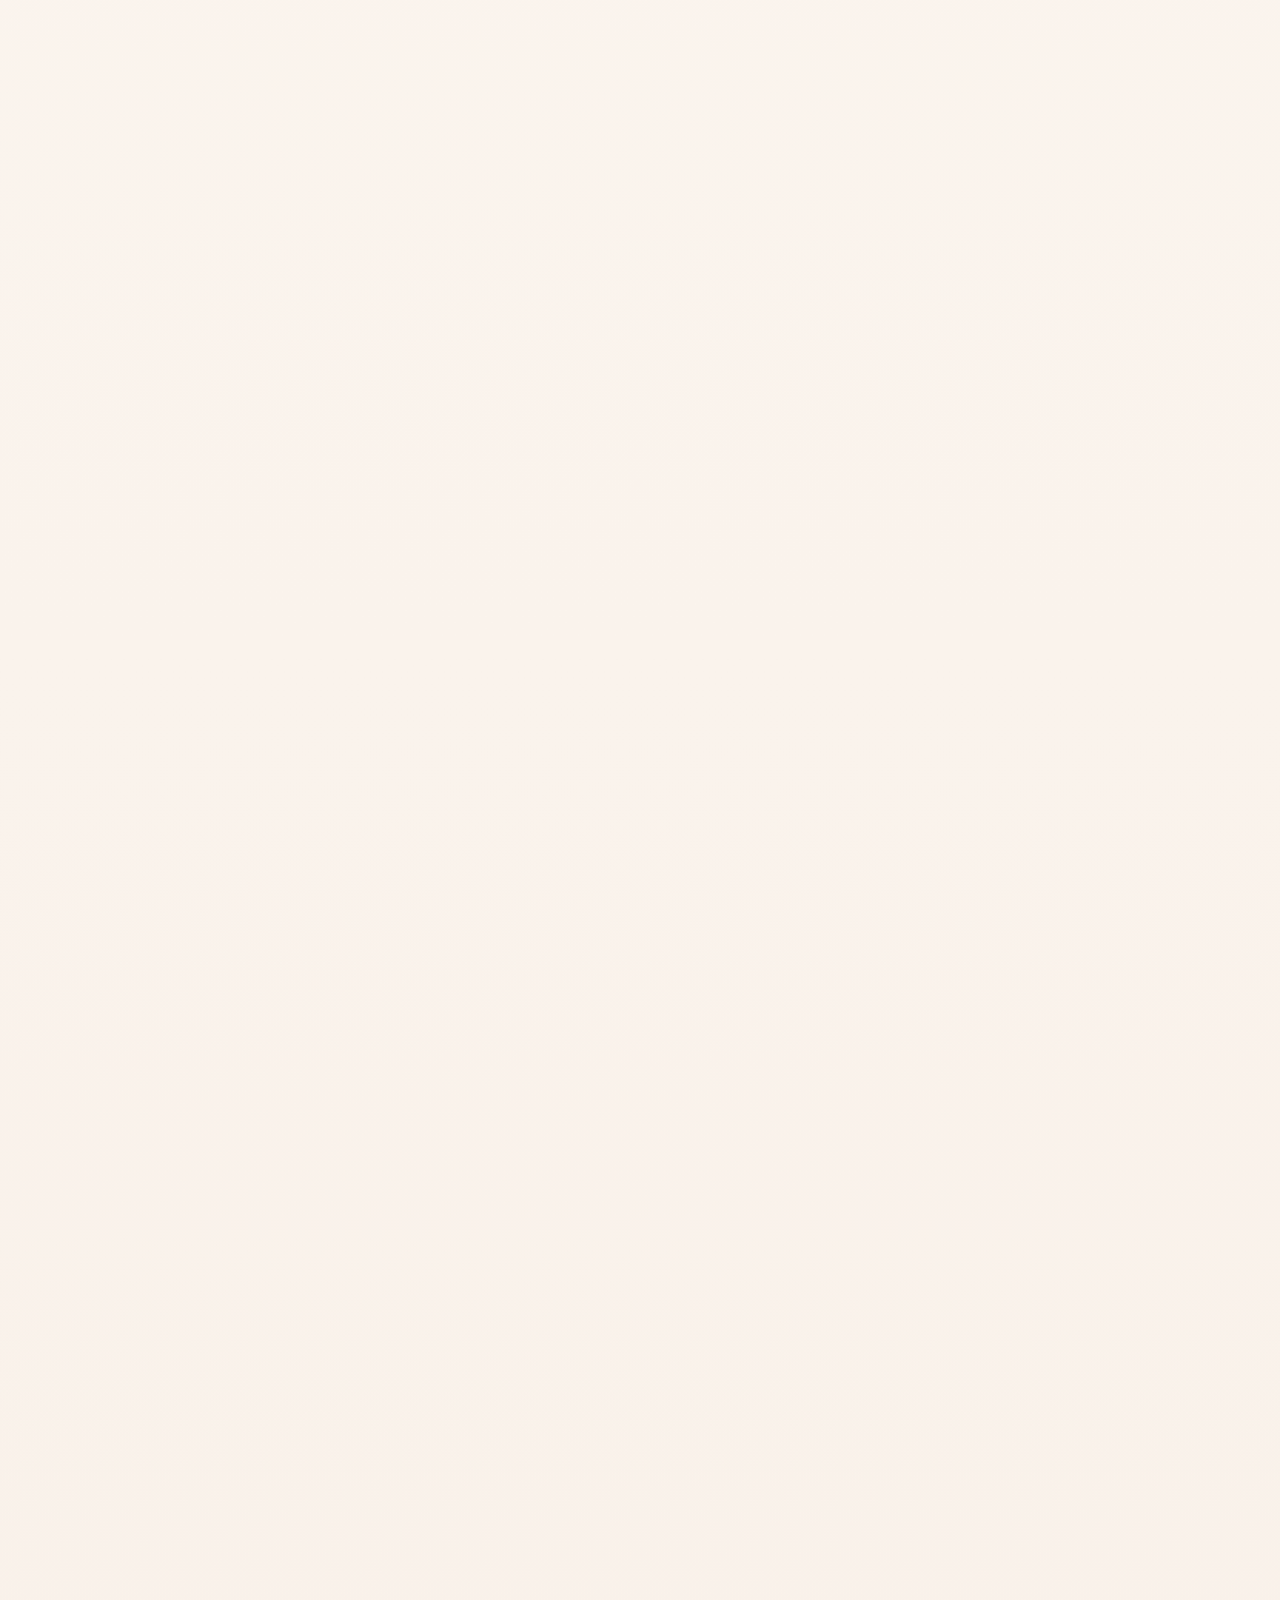
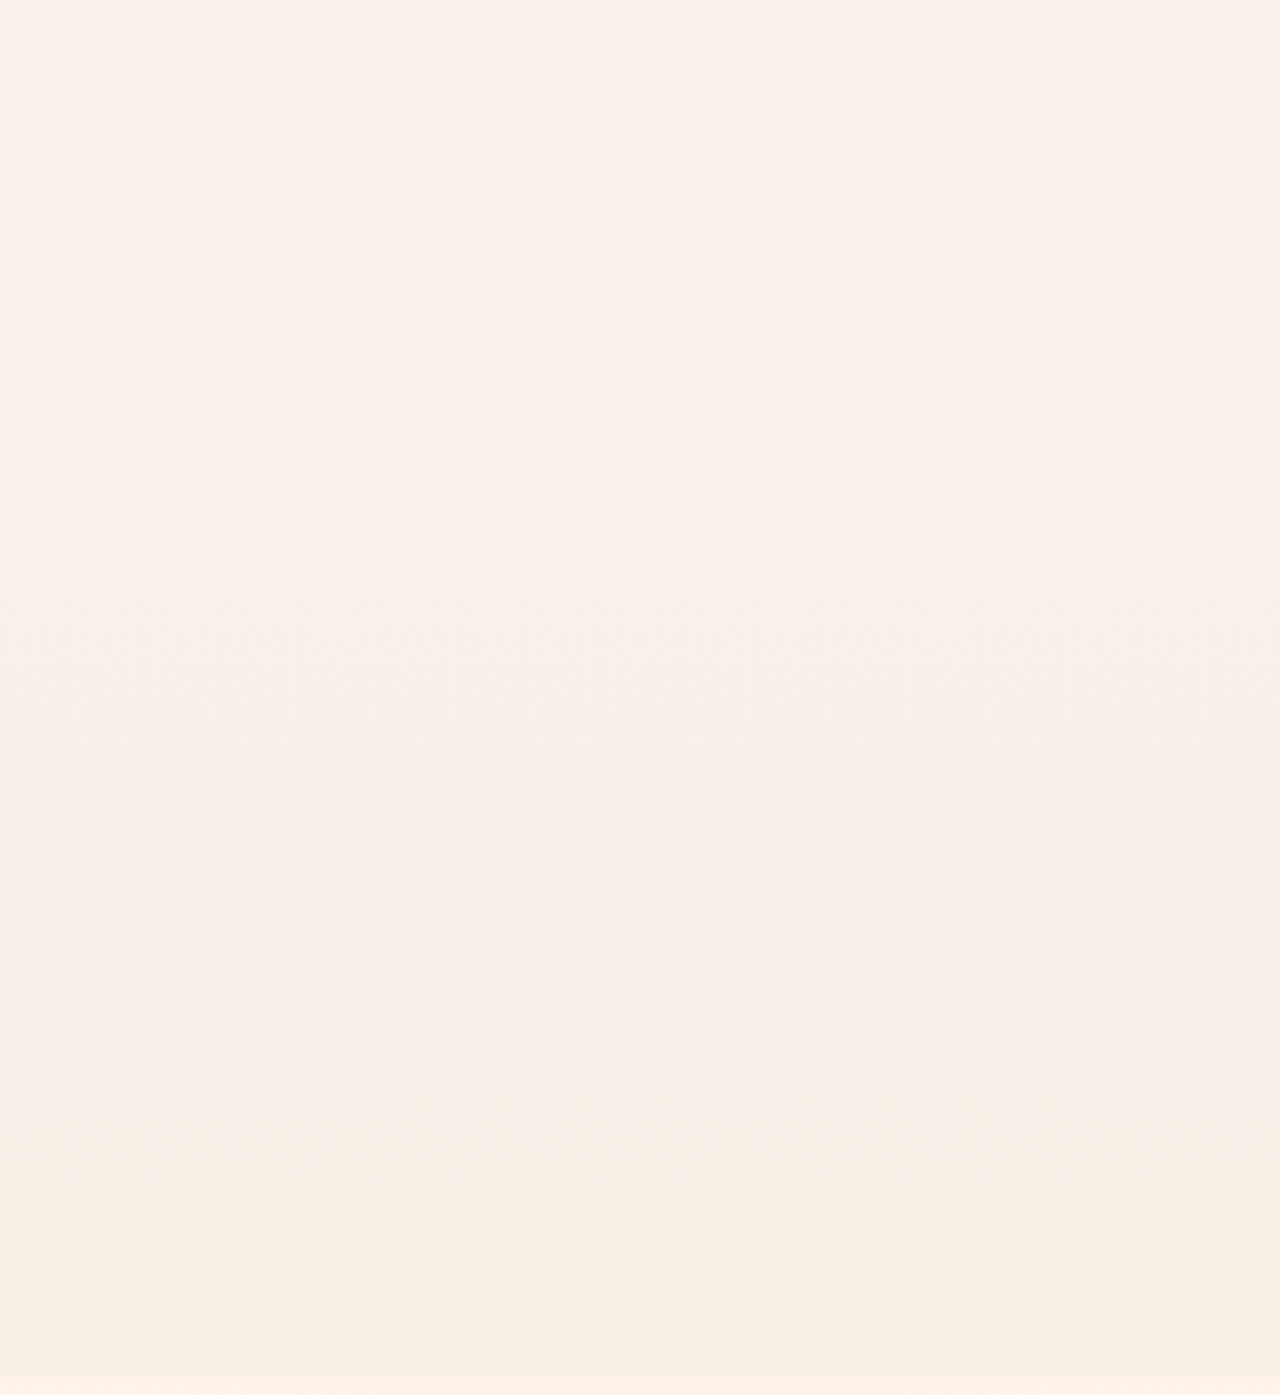
==== commit 00d4654f: "v5" ====
--- a/index.html
+++ b/index.html
@@ -3,10 +3,10 @@
     <head>
         <meta charset="UTF-8" />
         <meta name="viewport" content="width=device-width, initial-scale=1.0" />
-        <title>Thiệp Cưới Online</title>
+        <title>Thiệp Cưới</title>
         <meta
             name="description"
-            content="Thiệp cưới online phong cách Việt Nam với đầy đủ thông tin lễ cưới, bản đồ, album, RSVP và lời chúc."
+            content="Thiệp cưới online Thiệp cưới online chuẩn Việt Nam: có đủ giờ giấc, bản đồ khỏi lạc, album khỏi hỏi, RSVP khỏi né, và… QR để khỏi phải suy nghĩ 😄"
         />
         <link rel="icon" type="image/svg+xml" href="favicon.svg" />
         <link rel="preconnect" href="https://fonts.googleapis.com" />
@@ -16,7 +16,12 @@
             rel="stylesheet"
         />
         <link rel="stylesheet" href="styles.css" />
-        <link rel="preload" as="image" type="image/webp" href="./assets/images/highlights/slide-01.webp" />
+        <link
+            rel="preload"
+            as="image"
+            type="image/webp"
+            href="./assets/images/highlights/slide-01.webp"
+        />
     </head>
     <body>
         <div class="petals" id="petals" aria-hidden="true"></div>
